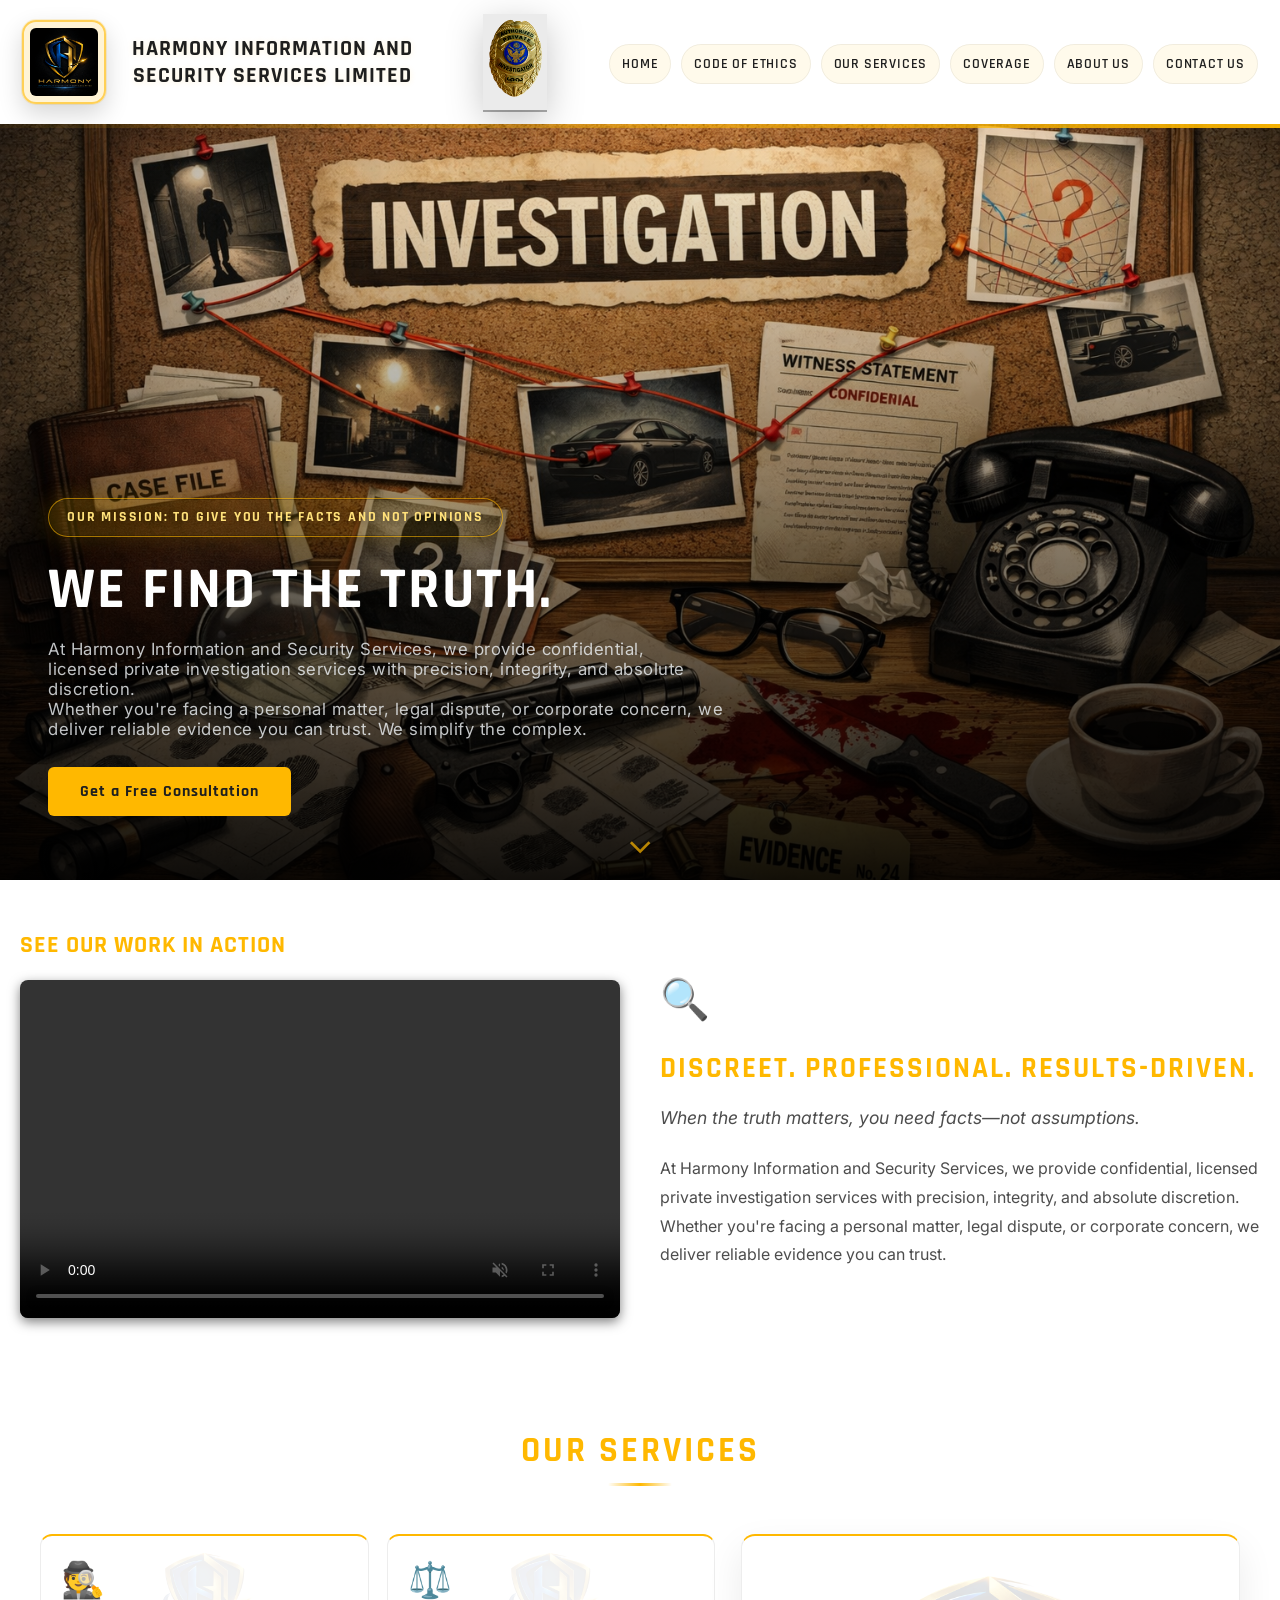
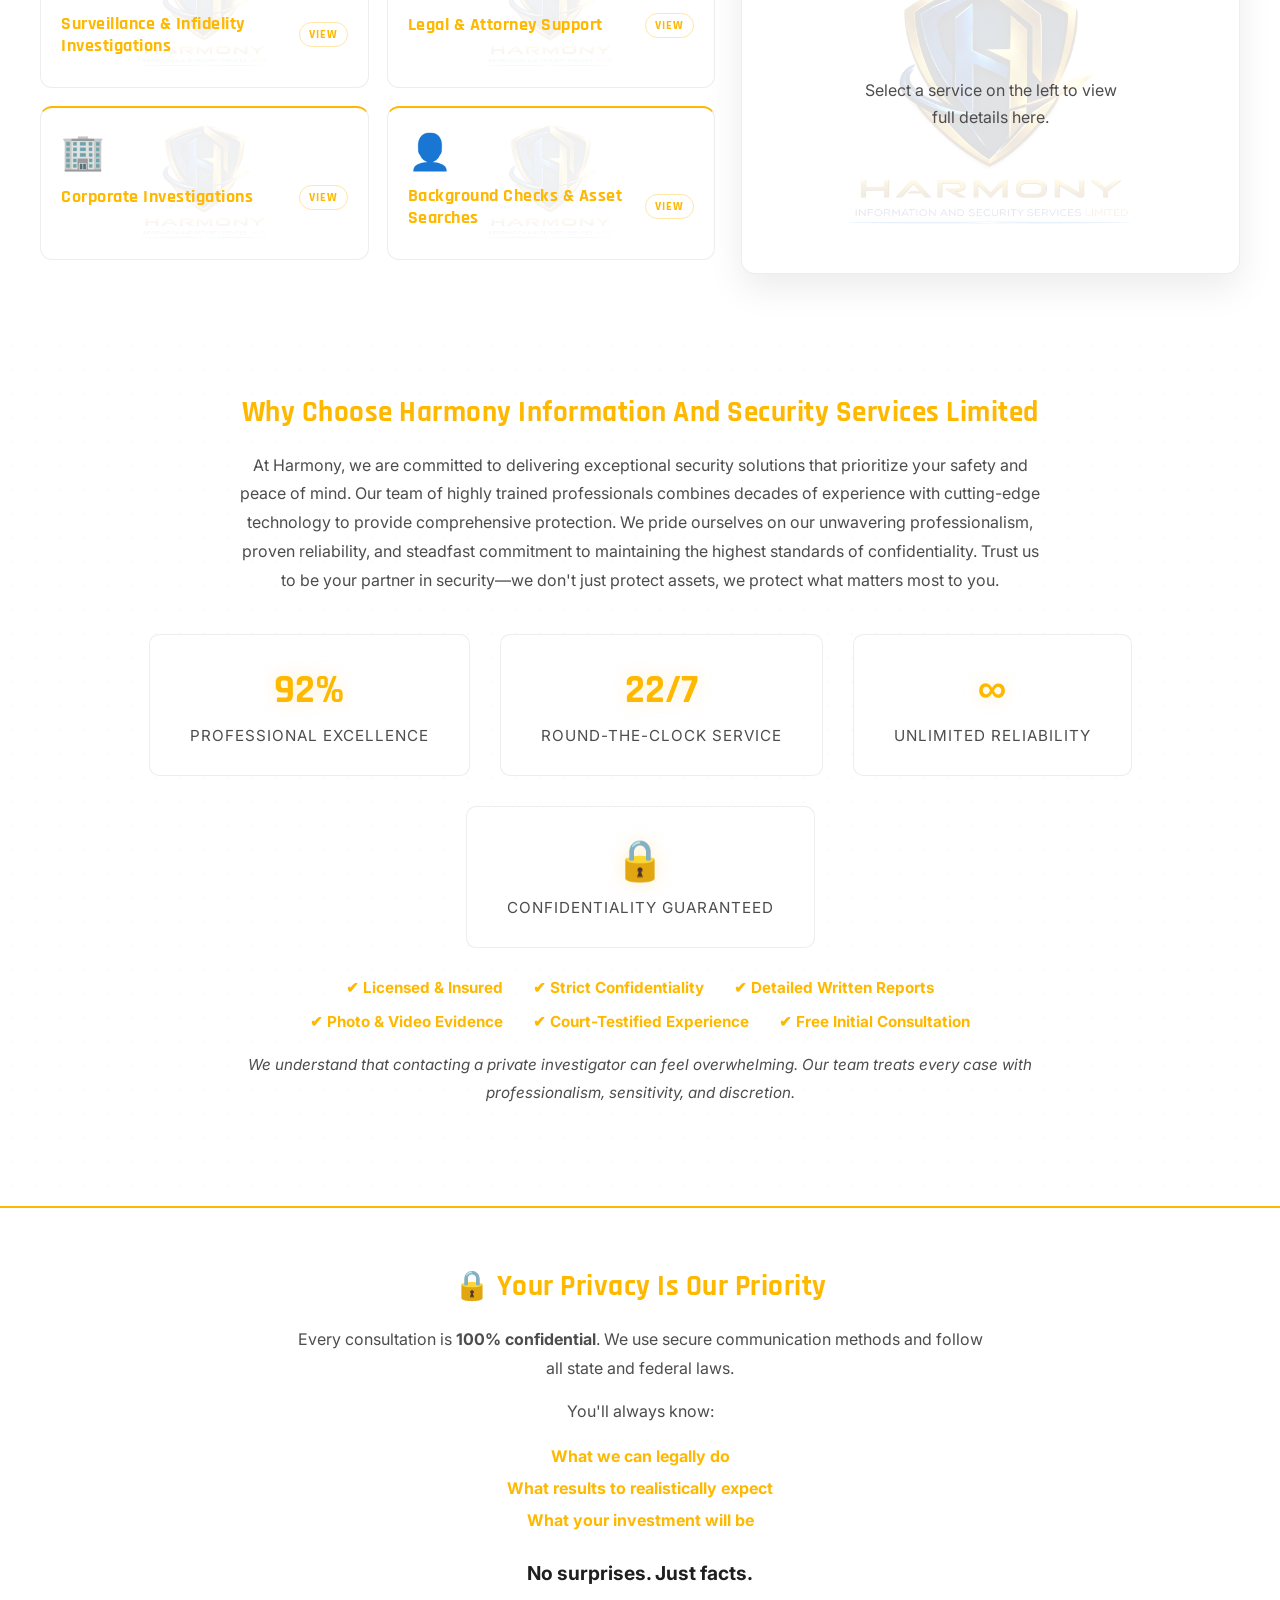
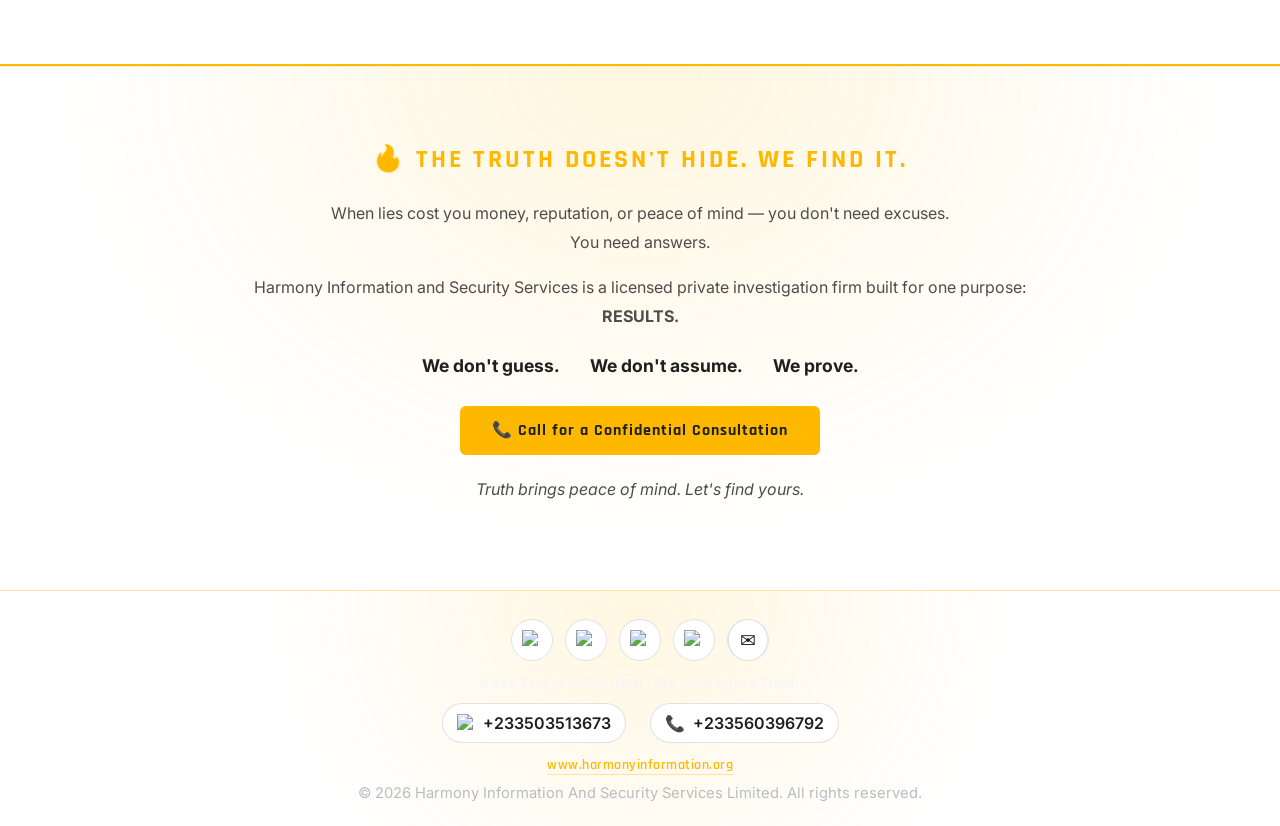
==== index.html @ 471a000d "Rename homepage to lowercase index.html for GitHub Pages" ====
<!DOCTYPE html>
<html lang="en">
<head>
    <meta charset="UTF-8">
    <meta name="viewport" content="width=device-width, initial-scale=1.0">
    <title>Harmony Information And Security Services Limited</title>
    <link rel="canonical" href="https://www.harmonyinformation.org">
    <link rel="stylesheet" href="style.css">
</head>
<body>
    <header>
        <nav>
            <div class="logo">
                <img src="images/HARMONY LOGO 1.png" alt="Harmony Logo"> <!-- Placeholder logo -->
            </div>
            <div class="brand-heading">
                <h1>Harmony Information And Security Services Limited</h1>
                <img src="images/security.png" alt="Security badge" class="nav-security-image">
            </div>
            <button class="nav-toggle" type="button" aria-label="Toggle navigation" aria-expanded="false">
                <span></span>
                <span></span>
                <span></span>
            </button>
            <ul class="nav-links">
                <li><a href="#home">Home</a></li>
                <li><a href="Code Of Ethics.html">Code of Ethics</a></li>
                <li><a href="Our Services.html">Our Services</a></li>
                <li><a href="Coverage.html">Coverage</a></li>
                <li><a href="About Us.html">About Us</a></li>
                <li><a href="Contact Us.html">Contact Us</a></li>
            </ul>
        </nav>
    </header>

    <section id="home" class="slider">
        <div class="slider-container">
            <div class="slide active">
                <img src="images/13.png" alt="Security Guards">
            </div>
            <div class="slide">
                <img src="images/15.jpg" alt="CCTV Monitoring">
            </div>
            <div class="slide">
                <img src="images/16.jpg" alt="Access Control">
            </div>
            <div class="slide">
                <img src="images/17.jpg" alt="Corporate Security">
            </div>
            <div class="slide">
                <img src="images/14.png" alt="Information Security">
            </div>
        </div>

        <!-- Hero overlay with typewriter text -->
        <div class="slider-overlay">
            <div class="slider-overlay-inner">
                <span class="slider-badge">OUR MISSION: TO GIVE YOU THE FACTS AND NOT OPINIONS</span>
                <h2 class="slider-headline"><span id="typewriter-text"></span></h2>
                <p class="slider-sub">At Harmony Information and Security Services, we provide confidential,<br>licensed private investigation services with precision, integrity, and absolute discretion.<br>Whether you're facing a personal matter, legal dispute, or corporate concern, we deliver reliable evidence you can trust. We simplify the complex.</p>
                <a href="Contact Us.html" class="btn-primary">Get a Free Consultation</a>
            </div>
        </div>
        <div class="scroll-indicator" aria-hidden="true">&#8964;</div>
    </section>

    <!-- Video + Hero Tagline Section -->
    <section class="video-hero-section" data-reveal>
        <div class="video-column">
            <h2>See Our Work in Action</h2>
            <video width="100%" height="auto" controls autoplay muted loop>
                <source src="images/v1.mp4" type="video/mp4">
                Your browser does not support the video tag.
            </video>
        </div>

        <div class="hero-column">
            <p class="hero-icon">&#128269;</p>
            <h2>Discreet. Professional. Results-Driven.</h2>
            <p class="hero-sub">When the truth matters, you need facts—not assumptions.</p>
            <p>At Harmony Information and Security Services, we provide confidential, licensed private investigation services with precision, integrity, and absolute discretion.<br>Whether you're facing a personal matter, legal dispute, or corporate concern, we deliver reliable evidence you can trust.</p>
        </div>
    </section>

    <!-- Our Services -->
    <section id="services" class="services-section">
        <h2 class="section-title" data-reveal>Our Services</h2>
        <div class="services-grid services-home-shell" data-reveal>

            <div class="services-home-list" id="home-services-list" data-reveal-stagger>

            <div class="service-card">
                <div class="service-icon">&#128373;&#65039;</div>
                <h3>Surveillance &amp; Infidelity Investigations</h3>
                <ul>
                    <li>Spousal/partner infidelity investigations</li>
                    <li>Cohabitation investigations</li>
                    <li>Activity checks</li>
                    <li>GPS monitoring (where legally permitted)</li>
                </ul>
                <p class="service-note">We gather clear, documented evidence while maintaining complete confidentiality.</p>
            </div>

            <div class="service-card">
                <div class="service-icon">&#9878;&#65039;</div>
                <h3>Legal &amp; Attorney Support</h3>
                <ul>
                    <li>Witness location &amp; interviews</li>
                    <li>Background investigations</li>
                    <li>Asset searches</li>
                    <li>Process serving</li>
                    <li>Litigation support</li>
                </ul>
                <p class="service-note">We work closely with attorneys to build fact-based, court-ready cases.</p>
            </div>

            <div class="service-card">
                <div class="service-icon">&#127970;</div>
                <h3>Corporate Investigations</h3>
                <ul>
                    <li>Employee misconduct</li>
                    <li>Fraud investigations</li>
                    <li>Due diligence</li>
                    <li>Internal theft investigations</li>
                </ul>
                <p class="service-note">Protect your company's reputation and bottom line with professional investigative services.</p>
            </div>

            <div class="service-card">
                <div class="service-icon">&#128100;</div>
                <h3>Background Checks &amp; Asset Searches</h3>
                <ul>
                    <li>Criminal &amp; civil record searches</li>
                    <li>Financial &amp; asset investigations</li>
                    <li>Pre-employment screening</li>
                    <li>Tenant screening</li>
                </ul>
                <p class="service-note">Know who you're dealing with before making important decisions.</p>
            </div>

            </div>

            <aside class="service-detail-panel home-service-detail-panel is-empty" id="home-service-detail-panel" aria-live="polite">
                <p class="detail-placeholder" id="home-detail-placeholder">Select a service on the left to view full details here.</p>
                <div class="detail-content" id="home-detail-content" hidden>
                    <div class="detail-header">
                        <div class="detail-symbol" data-home-detail-symbol></div>
                        <h3 data-home-detail-title></h3>
                    </div>
                    <ul data-home-detail-list></ul>
                    <p class="service-note" data-home-detail-note></p>
                </div>
            </aside>

        </div>
    </section>

    <!-- Why Choose Us -->
    <section class="why-choose" data-reveal>
        <h2>Why Choose Harmony Information And Security Services Limited</h2>
        <p>At Harmony, we are committed to delivering exceptional security solutions that prioritize your safety and peace of mind. Our team of highly trained professionals combines decades of experience with cutting-edge technology to provide comprehensive protection. We pride ourselves on our unwavering professionalism, proven reliability, and steadfast commitment to maintaining the highest standards of confidentiality. Trust us to be your partner in security—we don't just protect assets, we protect what matters most to you.</p>
        <div class="why-stats">
            <div class="stat">
                <span class="stat-value">100%</span>
                <span class="stat-label">Professional Excellence</span>
            </div>
            <div class="stat">
                <span class="stat-value">24/7</span>
                <span class="stat-label">Round-the-Clock Service</span>
            </div>
            <div class="stat">
                <span class="stat-value">&#8734;</span>
                <span class="stat-label">Unlimited Reliability</span>
            </div>
            <div class="stat">
                <span class="stat-value">&#128274;</span>
                <span class="stat-label">Confidentiality Guaranteed</span>
            </div>
        </div>
        <div class="why-checklist">
            <span>&#10004; Licensed &amp; Insured</span>
            <span>&#10004; Strict Confidentiality</span>
            <span>&#10004; Detailed Written Reports</span>
            <span>&#10004; Photo &amp; Video Evidence</span>
            <span>&#10004; Court-Testified Experience</span>
            <span>&#10004; Free Initial Consultation</span>
        </div>
        <p class="why-footer-note">We understand that contacting a private investigator can feel overwhelming. Our team treats every case with professionalism, sensitivity, and discretion.</p>
    </section>

    <!-- Privacy Priority -->
    <section class="privacy-section" data-reveal>
        <div class="privacy-inner">
            <h2>&#128274; Your Privacy Is Our Priority</h2>
            <p>Every consultation is <strong>100% confidential</strong>. We use secure communication methods and follow all state and federal laws.</p>
            <p>You'll always know:</p>
            <ul>
                <li>What we can legally do</li>
                <li>What results to realistically expect</li>
                <li>What your investment will be</li>
            </ul>
            <p class="privacy-tagline">No surprises. Just facts.</p>
        </div>
    </section>

    <!-- CTA Banner -->
    <section class="cta-banner" data-reveal>
        <div class="cta-inner">
            <p class="cta-fire">&#128293; THE TRUTH DOESN&#39;T HIDE. WE FIND IT.</p>
            <p>When lies cost you money, reputation, or peace of mind — you don't need excuses.<br>You need answers.</p>
            <p>Harmony Information and Security Services is a licensed private investigation firm built for one purpose: <strong>RESULTS.</strong></p>
            <div class="cta-trio">
                <span>We don't guess.</span>
                <span>We don't assume.</span>
                <span>We prove.</span>
            </div>
            <div class="cta-actions">
                <a href="tel:+233503513673" class="btn-primary" aria-label="Call +233503513673 for a confidential consultation">&#128222; Call for a Confidential Consultation</a>
            </div>
            <p class="cta-close"><em>Truth brings peace of mind. Let's find yours.</em></p>
        </div>
    </section>

    <footer>
        <div class="social-links">
            <a href="https://www.facebook.com/share/1E8XuDxcKh/" target="_blank" rel="noopener"><img src="https://upload.wikimedia.org/wikipedia/commons/5/51/Facebook_f_logo_%282019%29.svg" alt="Facebook" width="30" height="30"></a>
            <a href="https://www.linkedin.com/posts/harmony-information-and-security-services-limited_industry-memberships-affiliations-harmony-activity-7428755916801470464-Nk1C?utm_source=share&utm_medium=member_android&rcm=ACoAABg-PRwBx63Y_8lua_3uepsxpECLTQ2clM8" target="_blank" rel="noopener"><img src="https://upload.wikimedia.org/wikipedia/commons/8/81/LinkedIn_icon.svg" alt="LinkedIn" width="30" height="30"></a>
            <a href="https://wa.me/233503513673" target="_blank" rel="noopener"><img src="https://upload.wikimedia.org/wikipedia/commons/6/6b/WhatsApp.svg" alt="WhatsApp" width="30" height="30"></a>
            <a href="https://www.instagram.com/harmonyinformationgh?igsh=MWx6NjViZG5hcHhhOA==" target="_blank" rel="noopener"><img src="https://upload.wikimedia.org/wikipedia/commons/a/a5/Instagram_icon.png" alt="Instagram" width="30" height="30"></a>
            <a href="mailto:info@harmonysecurity.com" class="footer-email-link" aria-label="Email Harmony">
                <span class="footer-email-icon" aria-hidden="true">&#9993;</span>
            </a>
        </div>
        <p class="footer-consult-note">Call for a Confidential Consultation:</p>
        <div class="footer-contacts">
            <a href="tel:+233503513673" class="footer-contact-link" aria-label="Call +233503513673 for a confidential consultation">
                <img src="https://upload.wikimedia.org/wikipedia/commons/6/6b/WhatsApp.svg" alt="WhatsApp" width="18" height="18">
                <span>+233503513673</span>
            </a>
            <a href="tel:+233560396792" class="footer-contact-link" aria-label="Call +233560396792 for a confidential consultation">
                <span class="footer-phone-icon" aria-hidden="true">&#128222;</span>
                <span>+233560396792</span>
            </a>
        </div>
        <p class="footer-domain"><a href="https://www.harmonyinformation.org" target="_blank" rel="noopener">www.harmonyinformation.org</a></p>
        <p>&copy; 2026 Harmony Information And Security Services Limited. All rights reserved.</p>
    </footer>

    <script src="script.js"></script>
</body>
</html>
---- style.css ----
/* Google Fonts */
@import url('https://fonts.googleapis.com/css2?family=Rajdhani:wght@400;600;700&family=Inter:wght@400;500;600&display=swap');

/* Reset */
* {
    margin: 0;
    padding: 0;
    box-sizing: border-box;
}

/* Smooth scrolling */
html {
    scroll-behavior: smooth;
}

/* Custom Scrollbar */
::-webkit-scrollbar {
    width: 6px;
}
::-webkit-scrollbar-track {
    background: #f4f4f4;
}
::-webkit-scrollbar-thumb {
    background: #FFB800;
    border-radius: 3px;
}
::-webkit-scrollbar-thumb:hover {
    background: rgba(255, 184, 0, 0.9);
}

body {
    font-family: 'Inter', Arial, sans-serif;
    color: #1F1F1F;
    background-color: #FFFFFF;
    overflow-x: hidden;
}

img,
video {
    max-width: 100%;
    height: auto;
}

:root {
    --site-accent: #FFB800;
    --site-text: #1F1F1F;
    --site-muted: #4d4d4d;
    --site-border: #e6e6e6;
}

/* Global heading font */
h1, h2, h3, h4, h5, h6 {
    font-family: 'Rajdhani', Arial, sans-serif;
    letter-spacing: 0.5px;
}

header {
    background-color: #FFFFFF;
    color: var(--site-text);
    padding: 14px 22px;
    position: sticky;
    top: 0;
    z-index: 100;
    transition: background-color 0.3s ease, backdrop-filter 0.3s ease, box-shadow 0.3s ease;
}

/* Glassmorphism nav on scroll */
header.scrolled {
    background-color: rgba(255, 255, 255, 0.96);
    -webkit-backdrop-filter: blur(14px);
    backdrop-filter: blur(14px);
    box-shadow: 0 2px 24px rgba(0, 0, 0, 0.08), 0 1px 0 rgba(255, 184, 0, 0.15);
}

nav {
    display: flex;
    align-items: center;
    justify-content: space-between;
    gap: 14px;
    background-color: #FFFFFF;
}

.logo {
    display: flex;
    align-items: center;
}

.logo img {
    width: 84px;
    height: 84px;
    border-radius: 14px;
    border: 2px solid rgba(255, 184, 0, 0.6);
    background-color: rgba(255, 184, 0, 0.16);
    padding: 6px;
    box-shadow: 0 10px 24px rgba(0, 0, 0, 0.16), 0 0 0 1px rgba(255, 184, 0, 0.16);
}

.brand-heading {
    display: flex;
    align-items: center;
    gap: 10px;
    flex: 1;
    min-width: 0;
}

nav h1 {
    flex: 1;
    text-align: center;
    font-size: clamp(1rem, 1.75vw, 1.35rem);
    color: var(--site-text);
    margin: 0;
    text-transform: uppercase;
    letter-spacing: 1px;
    text-shadow: 0 1px 6px rgba(255, 184, 0, 0.14);
}

.nav-security-image {
    width: 160px;
    height: 96px;
    border-radius: 14px;
    border: none;
    background-color: transparent;
    padding: 0;
    object-fit: contain;
    box-shadow: none;
    filter: contrast(1.3) saturate(1.2) brightness(0.92)
            drop-shadow(0 2px 0 rgba(0, 0, 0, 0.32))
            drop-shadow(0 10px 18px rgba(0, 0, 0, 0.22));
}

.nav-toggle {
    display: none;
    width: 48px;
    height: 48px;
    border: 1px solid var(--site-accent);
    border-radius: 10px;
    background-color: transparent;
    cursor: pointer;
    padding: 10px;
}

.nav-toggle span {
    display: block;
    width: 100%;
    height: 3px;
    border-radius: 999px;
    background-color: var(--site-accent);
}

.nav-toggle span + span {
    margin-top: 6px;
}

.nav-links {
    list-style: none;
    display: flex;
    align-items: center;
    gap: 10px;
}

.nav-links li {
    margin-left: 0;
}

.nav-links a {
    color: var(--site-text);
    text-decoration: none;
    font-family: 'Rajdhani', Arial, sans-serif;
    font-weight: 600;
    letter-spacing: 0.8px;
    text-transform: uppercase;
    font-size: 0.86rem;
    padding: 10px 12px;
    border-radius: 999px;
    border: 1px solid rgba(31, 31, 31, 0.06);
    background: rgba(255, 184, 0, 0.08);
    transition: color 0.24s ease, border-color 0.24s ease, transform 0.24s ease, box-shadow 0.24s ease;
}

.nav-links a:hover {
    color: var(--site-accent);
    border-color: rgba(255, 184, 0, 0.55);
    box-shadow: 0 12px 24px rgba(255, 184, 0, 0.12);
    transform: translateY(-1px);
}

/* Slider */
.slider {
    position: relative;
    width: 100%;
    height: 84vh;
    min-height: 520px;
    overflow: hidden;
    z-index: 1;
}

.slider-container {
    position: relative;
    height: 100%;
}

.slider-container::after {
    content: '';
    position: absolute;
    top: 0;
    left: 0;
    width: 100%;
    height: 4px;
    background: linear-gradient(90deg, rgba(255, 184, 0, 0.05), rgba(255, 184, 0, 0.95));
    transform-origin: left center;
    animation: slide-loading 5s linear infinite;
    z-index: 4;
}

.slide {
    position: absolute;
    top: 0;
    left: 0;
    width: 100%;
    height: 100%;
    opacity: 0;
    transform: scale(1.06);
    filter: blur(10px);
    transition: opacity 0.9s ease, transform 1.2s ease, filter 1.2s ease;
}

.slide.active {
    opacity: 1;
    transform: scale(1);
    filter: blur(0);
}

@keyframes slide-loading {
    0% {
        transform: scaleX(0);
        opacity: 0.35;
    }
    12% {
        opacity: 1;
    }
    100% {
        transform: scaleX(1);
        opacity: 1;
    }
}

.slide img {
    width: 100%;
    height: 100%;
    object-fit: cover;
    background-color: #F7E7CE;
}

/* Activities */
.activities {
    padding: 50px 20px;
    background-color: #FFFFFF;
    color: var(--site-text);
    position: relative;
    z-index: 1;
}

.activities .solution {
    margin-bottom: 24px;
}

.activities .solution h3 {
    color: var(--site-text);
}

.container {
    display: flex;
    max-width: 1200px;
    margin: 0 auto;
}

.left, .right {
    flex: 1;
    padding: 20px;
}

.left h2 {
    margin-bottom: 20px;
}

.left ul {
    list-style: disc;
    padding-left: 20px;
}

.right video {
    width: 100%;
    height: auto;
}

/* Why Choose */
.why-choose {
    padding: 60px 20px;
    text-align: center;
    background-color: #FFFFFF;
    background-image: radial-gradient(rgba(255, 184, 0, 0.08) 1px, transparent 1px);
    background-size: 24px 24px;
    color: var(--site-text);
    position: relative;
    z-index: 1;
}

.why-choose h2 {
    margin-bottom: 20px;
    color: var(--site-text);
    font-size: 1.8em;
}

.why-choose p {
    max-width: 800px;
    margin: 0 auto 40px;
    line-height: 1.8;
    color: var(--site-muted);
}

.why-stats {
    display: flex;
    justify-content: center;
    flex-wrap: wrap;
    gap: 30px;
    margin-top: 20px;
}

.stat {
    display: flex;
    flex-direction: column;
    align-items: center;
    background-color: #FFFFFF;
    border: 1px solid rgba(31, 31, 31, 0.08);
    border-radius: 10px;
    padding: 30px 40px;
    min-width: 180px;
}

.stat-value {
    font-size: 2.5em;
    font-weight: bold;
    font-family: 'Rajdhani', Arial, sans-serif;
    color: var(--site-accent);
    margin-bottom: 10px;
    text-shadow: 0 0 18px rgba(255, 184, 0, 0.22);
}

.stat-label {
    font-size: 0.95em;
    color: var(--site-muted);
    text-transform: uppercase;
    letter-spacing: 1px;
}

/* Video + Hero Section */
.video-hero-section {
    display: flex;
    background-color: #FFFFFF;
    color: var(--site-text);
    padding: 50px 20px;
    gap: 40px;
    align-items: stretch;
    position: relative;
    z-index: 1;
}

.video-column {
    flex: 1;
    display: flex;
    flex-direction: column;
    justify-content: flex-start;
    min-width: 0;
}

.video-column h2 {
    font-size: 1.5em;
    color: var(--site-accent);
    margin-bottom: 20px;
    text-transform: uppercase;
    letter-spacing: 1px;
}

.video-column video {
    width: 100%;
    height: auto;
    aspect-ratio: 16 / 9;
    min-height: 0;
    object-fit: cover;
    border-radius: 8px;
    box-shadow: 0 4px 12px rgba(0, 0, 0, 0.5);
}

.hero-column {
    flex: 1;
    display: flex;
    flex-direction: column;
    justify-content: center;
    text-align: left;
}

.hero-column .hero-icon {
    font-size: 2.5em;
    margin-bottom: 15px;
}

.hero-column h2 {
    font-size: 1.8em;
    color: #FFB800;
    margin-bottom: 15px;
    text-transform: uppercase;
    letter-spacing: 2px;
}

.hero-column .hero-sub {
    font-size: 1.1em;
    font-style: italic;
    color: var(--site-muted);
    margin-bottom: 20px;
}

.hero-column p {
    line-height: 1.8;
    color: var(--site-muted);
    margin-bottom: 15px;
}

.hero-column .hero-cta {
    margin-top: 25px;
}

/* Hero Tagline */
.hero-tagline {
    background-color: #FFFFFF;
    color: var(--site-text);
    text-align: center;
    padding: 60px 20px;
    border-bottom: 2px solid var(--site-accent);
    position: relative;
    z-index: 1;
}

.hero-tagline-inner {
    max-width: 800px;
    margin: 0 auto;
}

.hero-icon {
    font-size: 3em;
    margin-bottom: 10px;
}

.hero-tagline h2 {
    font-size: 2em;
    color: var(--site-accent);
    margin-bottom: 15px;
    text-transform: uppercase;
    letter-spacing: 2px;
}

.hero-sub {
    font-size: 1.15em;
    font-style: italic;
    color: var(--site-muted);
    margin-bottom: 20px;
}

.hero-tagline p {
    line-height: 1.8;
    color: var(--site-muted);
    margin-bottom: 15px;
}

.hero-cta {
    margin-top: 25px;
}

.btn-primary {
    display: inline-block;
    background: linear-gradient(135deg, #FFB800 0%, #FFB800 100%);
    color: #1F1F1F;
    font-weight: bold;
    font-family: 'Rajdhani', Arial, sans-serif;
    font-size: 1em;
    letter-spacing: 1px;
    padding: 14px 32px;
    border-radius: 6px;
    text-decoration: none;
    position: relative;
    overflow: hidden;
    transition: transform 0.2s ease, box-shadow 0.3s ease;
    animation: pulse-glow 2.5s ease-in-out infinite;
}

.btn-primary::after {
    content: '';
    position: absolute;
    top: -50%;
    left: -75%;
    width: 50%;
    height: 200%;
    background: rgba(255, 255, 255, 0.22);
    transform: skewX(-20deg);
    animation: shimmer 3s ease infinite;
}

@keyframes shimmer {
    0% { left: -75%; }
    60%, 100% { left: 135%; }
}

@keyframes pulse-glow {
    0%, 100% { box-shadow: 0 0 0 0 rgba(255, 184, 0, 0.45); }
    50% { box-shadow: 0 0 0 12px rgba(255, 184, 0, 0); }
}

.btn-primary:hover {
    background: linear-gradient(135deg, #FFB800 0%, #FFB800 100%);
    transform: translateY(-2px);
    box-shadow: 0 8px 24px rgba(255, 184, 0, 0.35);
}

.btn-secondary {
    display: inline-block;
    background-color: transparent;
    color: var(--site-accent);
    font-weight: bold;
    font-family: 'Rajdhani', Arial, sans-serif;
    padding: 14px 32px;
    border-radius: 6px;
    border: 2px solid var(--site-accent);
    text-decoration: none;
    font-size: 1em;
    letter-spacing: 1px;
    transition: all 0.3s ease;
}

.btn-secondary:hover {
    background-color: var(--site-accent);
    color: #1F1F1F;
    box-shadow: 0 8px 24px rgba(255, 184, 0, 0.35);
}

/* Services Section */
.services-section {
    padding: 60px 20px;
    background-color: #FFFFFF;
    color: var(--site-text);
    position: relative;
    z-index: 1;
}

.section-title {
    text-align: center;
    font-size: 2.2em;
    font-family: 'Rajdhani', Arial, sans-serif;
    color: var(--site-accent);
    margin-bottom: 48px;
    text-transform: uppercase;
    letter-spacing: 3px;
    position: relative;
    display: block;
}

.section-title::after {
    content: '';
    display: block;
    width: 64px;
    height: 3px;
    background: linear-gradient(90deg, transparent, #FFB800, transparent);
    border-radius: 999px;
    margin: 10px auto 0;
}

.services-grid {
    display: block;
    max-width: 1200px;
    margin: 0 auto;
}

.services-home-shell {
    display: grid;
    grid-template-columns: minmax(0, 1.15fr) minmax(300px, 0.85fr);
    gap: 26px;
    align-items: start;
}

.services-home-list {
    display: grid;
    grid-template-columns: repeat(auto-fit, minmax(240px, 1fr));
    gap: 18px;
}

.service-card {
    background-color: #FFFFFF;
    border: 1px solid rgba(31, 31, 31, 0.08);
    border-top: 2px solid var(--site-accent);
    border-radius: 12px;
    padding: 22px 20px;
    transition: transform 0.3s ease, box-shadow 0.3s ease;
    position: relative;
    overflow: hidden;
    cursor: pointer;
}

.service-card::before {
    content: '';
    position: absolute;
    top: 0;
    left: 0;
    width: 100%;
    height: 100%;
    background-image: url('images/HARMONY LOGO 2.png');
    background-size: contain;
    background-repeat: no-repeat;
    background-position: center;
    opacity: 0.06;
    transition: opacity 0.3s ease;
    pointer-events: none;
    z-index: 0;
}

.service-card:hover {
    transform: translateY(-6px);
    box-shadow: 0 12px 32px rgba(255, 184, 0, 0.15), 0 4px 16px rgba(0,0,0,0.12);
}

.service-card.is-active {
    border-color: #8f7825;
    box-shadow: 0 12px 32px rgba(255, 184, 0, 0.18), 0 4px 16px rgba(0,0,0,0.55);
}

.service-card:hover::before {
    opacity: 0.2;
}

.service-icon,
.service-card h3,
.service-card ul,
.service-note {
    position: relative;
    z-index: 1;
}

.service-icon {
    font-size: 2.2em;
    margin-bottom: 12px;
}

.service-card h3 {
    color: var(--site-accent);
    margin-bottom: 8px;
    font-size: 1.1em;
    cursor: pointer;
    display: flex;
    align-items: center;
    justify-content: space-between;
}

.service-card h3::after {
    content: 'View';
    color: var(--site-accent);
    font-size: 0.75rem;
    letter-spacing: 1px;
    text-transform: uppercase;
    border: 1px solid rgba(255, 184, 0, 0.35);
    border-radius: 999px;
    padding: 4px 9px;
}

.service-card h3:focus-visible {
    outline: 2px solid var(--site-accent);
    outline-offset: 3px;
}

.service-card ul {
    list-style: disc;
    padding-left: 20px;
    margin-bottom: 8px;
    color: var(--site-text);
    line-height: 1.8;
}

.service-note {
    font-size: 0.9em;
    font-style: italic;
    color: var(--site-muted);
    margin-top: 8px;
}

.services-home-list .service-card ul,
.services-home-list .service-card .service-note {
    display: none;
}

.home-service-detail-panel {
    position: sticky;
    top: 92px;
    min-height: 340px;
    background: #FFFFFF;
    border: 1px solid rgba(31, 31, 31, 0.08);
    border-top: 2px solid var(--site-accent);
    border-radius: 14px;
    padding: 24px;
    box-shadow: 0 14px 36px rgba(0, 0, 0, 0.08);
    overflow: hidden;
}

.home-service-detail-panel::before {
    content: '';
    position: absolute;
    inset: 0;
    background-image: url('images/HARMONY LOGO 2.png');
    background-repeat: no-repeat;
    background-position: center;
    background-size: contain;
    opacity: 0.12;
    pointer-events: none;
    z-index: 0;
}

.home-service-detail-panel > * {
    position: relative;
    z-index: 1;
}

.home-service-detail-panel.is-empty {
    display: grid;
    place-items: center;
}

.detail-placeholder {
    color: var(--site-muted);
    text-align: center;
    line-height: 1.7;
    max-width: 260px;
}

.detail-content {
    animation: detail-fade-in 0.26s ease;
}

@keyframes detail-fade-in {
    from {
        opacity: 0;
        transform: translateY(6px);
    }
    to {
        opacity: 1;
        transform: none;
    }
}

.detail-header {
    display: flex;
    align-items: center;
    gap: 12px;
    margin-bottom: 12px;
}

.detail-symbol {
    width: 50px;
    height: 50px;
    border-radius: 50%;
    display: flex;
    align-items: center;
    justify-content: center;
    background-color: #FFB800;
    border: 1px solid rgba(31, 31, 31, 0.12);
    color: #1F1F1F;
    font-size: 1.4rem;
}

.home-service-detail-panel h3 {
    color: #FFB800;
    font-size: 1.3rem;
    line-height: 1.3;
}

.home-service-detail-panel ul {
    color: var(--site-text);
    list-style: disc;
    padding-left: 20px;
    line-height: 1.8;
    margin-bottom: 12px;
}

/* Why Choose Checklist */
.why-checklist {
    display: flex;
    flex-wrap: wrap;
    justify-content: center;
    gap: 15px 30px;
    margin: 30px auto 20px;
    max-width: 700px;
}

.why-checklist span {
    color: #FFB800;
    font-weight: bold;
    font-size: 0.95em;
}

.why-footer-note {
    max-width: 700px;
    margin: 20px auto 0;
    font-style: italic;
    color: #666666;
    font-size: 0.95em;
}

/* Privacy Section */
.privacy-section {
    background-color: #FFFFFF;
    color: var(--site-text);
    padding: 60px 20px;
    border-top: 2px solid var(--site-accent);
    border-bottom: 2px solid var(--site-accent);
    position: relative;
    z-index: 1;
}

.privacy-inner {
    max-width: 700px;
    margin: 0 auto;
    text-align: center;
}

.privacy-inner h2 {
    font-size: 1.8em;
    color: var(--site-accent);
    margin-bottom: 20px;
}

.privacy-inner p {
    line-height: 1.8;
    color: var(--site-muted);
    margin-bottom: 14px;
}

.privacy-inner ul {
    list-style: none;
    padding: 0;
    margin: 10px 0 20px;
    color: var(--site-accent);
    font-weight: bold;
    line-height: 2;
}

.privacy-tagline {
    font-size: 1.2em;
    color: var(--site-text) !important;
    font-weight: bold;
}

/* CTA Banner */
.cta-banner {
    background:
        radial-gradient(ellipse at 50% 0%, rgba(255, 184, 0, 0.13), transparent 65%),
        #FFFFFF;
    color: var(--site-text);
    padding: 70px 20px;
    text-align: center;
    position: relative;
    z-index: 1;
    border-top: 1px solid rgba(255, 184, 0, 0.2);
}

.cta-inner {
    max-width: 800px;
    margin: 0 auto;
}

.cta-fire {
    font-size: 1.6em;
    font-weight: bold;
    font-family: 'Rajdhani', Arial, sans-serif;
    background: linear-gradient(135deg, #FFB800 0%, #FFB800 50%, #FFB800 100%);
    -webkit-background-clip: text;
    -webkit-text-fill-color: transparent;
    background-clip: text;
    text-transform: uppercase;
    letter-spacing: 3px;
    margin-bottom: 20px;
}

.cta-banner p {
    line-height: 1.8;
    color: var(--site-muted);
    margin-bottom: 16px;
}

.cta-trio {
    display: flex;
    justify-content: center;
    gap: 30px;
    flex-wrap: wrap;
    margin: 25px 0;
    font-weight: bold;
    font-size: 1.1em;
    color: var(--site-text);
}

.cta-actions {
    display: flex;
    justify-content: center;
    gap: 20px;
    flex-wrap: wrap;
    margin: 30px 0 20px;
}

.cta-close {
    color: var(--site-muted) !important;
    font-size: 1em;
}

/* Footer */
footer {
    background:
        radial-gradient(circle at top center, rgba(255, 184, 0, 0.12), transparent 55%),
        #FFFFFF;
    border-top: 1px solid rgba(255, 184, 0, 0.35);
    color: var(--site-text);
    text-align: center;
    padding: 28px 20px 24px;
    position: relative;
    z-index: 1;
    overflow: hidden;
}

.social-links {
    display: flex;
    justify-content: center;
    align-items: center;
    gap: 12px;
    flex-wrap: wrap;
    margin-bottom: 14px;
}

.social-links a {
    display: inline-flex;
    align-items: center;
    justify-content: center;
    width: 42px;
    height: 42px;
    border-radius: 50%;
    border: 1px solid rgba(31, 31, 31, 0.12);
    background-color: #FFFFFF;
    transition: transform 0.2s ease, border-color 0.2s ease, box-shadow 0.2s ease;
}

.footer-email-link {
    display: inline-flex;
    align-items: center;
    justify-content: center;
    text-decoration: none;
}

.social-links a:hover,
.footer-email-link:hover {
    transform: translateY(-2px);
    border-color: #FFB800;
    box-shadow: 0 8px 18px rgba(0, 0, 0, 0.35), 0 0 14px rgba(255, 184, 0, 0.2);
}

.footer-email-icon {
    display: inline-flex;
    align-items: center;
    justify-content: center;
    width: 42px;
    height: 42px;
    font-size: 1.2rem;
    line-height: 1;
    color: var(--site-text);
    border-radius: 50%;
    border: 1px solid rgba(31, 31, 31, 0.12);
    background-color: #FFFFFF;
    transition: transform 0.2s ease, border-color 0.2s ease, box-shadow 0.2s ease;
}

.social-links img {
    width: 20px;
    height: 20px;
}

.footer-domain {
    margin: 10px 0 6px;
    font-size: 0.9rem;
}

.footer-domain a {
    color: #FFB800;
    text-decoration: none;
    font-weight: 600;
    font-family: 'Rajdhani', Arial, sans-serif;
    letter-spacing: 0.5px;
    border-bottom: 1px solid rgba(255, 184, 0, 0.35);
    transition: color 0.2s ease, border-color 0.2s ease;
}

.footer-domain a:hover {
    color: var(--site-accent);
    border-color: rgba(255, 184, 0, 0.6);
}

.footer-consult-note {
    margin: 10px 0 12px;
    color: #F6F6F6;
    font-weight: 600;
    letter-spacing: 0.06em;
    text-transform: uppercase;
    font-size: 0.82rem;
}

.footer-contacts {
    display: flex;
    justify-content: center;
    align-items: center;
    flex-wrap: wrap;
    gap: 10px 24px;
    margin-bottom: 12px;
}

.footer-contact-link {
    display: inline-flex;
    align-items: center;
    gap: 8px;
    padding: 9px 14px;
    border-radius: 999px;
    border: 1px solid rgba(31, 31, 31, 0.12);
    background-color: #FFFFFF;
    color: var(--site-text);
    text-decoration: none;
    font-weight: 600;
    transition: transform 0.2s ease, border-color 0.2s ease, background-color 0.2s ease;
}

.footer-contact-link:hover {
    color: #1F1F1F;
    transform: translateY(-2px);
    border-color: var(--site-accent);
    background-color: var(--site-accent);
}

.footer-phone-icon {
    font-size: 1rem;
    line-height: 1;
}

footer > p:last-of-type {
    margin-top: 10px;
    color: #b7bdc2;
    font-size: 0.92rem;
}

@media (max-width: 1024px) {
    nav {
        flex-wrap: wrap;
    }

    .brand-heading {
        order: 3;
        flex: 0 0 100%;
        justify-content: space-between;
    }

    nav h1 {
        text-align: left;
        font-size: clamp(0.92rem, 3vw, 1.08rem);
    }

    .logo img,
    .nav-security-image {
        width: 70px;
        height: 70px;
    }

    .nav-security-image {
        width: 130px;
        height: 78px;
    }

    .nav-toggle {
        display: block;
        margin-left: auto;
    }

    .nav-links {
        display: none;
        order: 4;
        width: 100%;
        margin-top: 12px;
        padding: 14px;
        border: 1px solid rgba(31, 31, 31, 0.08);
        border-radius: 14px;
        background-color: #FFFFFF;
        flex-direction: column;
        gap: 10px;
        box-shadow: 0 16px 32px rgba(0, 0, 0, 0.08);
    }

    nav.nav-open .nav-links {
        display: flex;
    }

    .nav-links li {
        margin-left: 0;
    }

    .nav-links a {
        display: block;
        padding: 12px 14px;
        border-radius: 10px;
        border: 1px solid rgba(31, 31, 31, 0.08);
        background: rgba(255, 184, 0, 0.08);
        font-size: 0.92rem;
    }
}

@media (max-width: 600px) {
    .footer-contacts {
        flex-direction: column;
        gap: 10px;
    }

    .footer-contact-link {
        width: min(92vw, 360px);
        justify-content: center;
    }
}

/* Responsive */
@media (max-width: 768px) {
    .container {
        flex-direction: column;
    }
    .slider {
        height: 360px;
        min-height: 360px;
    }
    .video-hero-section {
        flex-direction: column;
        gap: 30px;
    }

    .services-home-shell {
        grid-template-columns: 1fr;
        gap: 18px;
    }

    .services-home-list {
        grid-template-columns: 1fr;
    }

    .home-service-detail-panel {
        position: static;
        top: auto;
    }
}

@media (max-width: 480px) {
    header {
        padding: 8px 10px;
    }

    nav h1 {
        font-size: 0.9rem;
    }

    .logo img,
    .nav-security-image {
        width: 62px;
        height: 62px;
    }

    .nav-security-image {
        width: 112px;
        height: 68px;
    }

    .nav-toggle {
        width: 44px;
        height: 44px;
    }

    .activities, .why-choose {
        padding: 30px 10px;
    }
    .slider {
        height: 280px;
        min-height: 280px;
    }
    .left h2 {
        font-size: 1.5em;
    }
    .why-choose h2 {
        font-size: 1.5em;
    }
    .right video {
        height: 250px;
    }
}

/* ============================================================
   SLIDER OVERLAY — hero text on top of the image slider
   ============================================================ */
.slider-overlay {
    position: absolute;
    inset: 0;
    z-index: 10;
    display: flex;
    align-items: flex-end;
    padding: 60px 48px;
    background: linear-gradient(to top,
        rgba(0, 0, 0, 0.92) 0%,
        rgba(0, 0, 0, 0.45) 45%,
        transparent 100%);
    pointer-events: none;
}

.slider-overlay-inner {
    pointer-events: auto;
    max-width: 720px;
}

.slider-badge {
    display: inline-block;
    position: relative;
    overflow: hidden;
    background: linear-gradient(135deg, rgba(255, 184, 0, 0.18), rgba(255, 184, 0, 0.07));
    border: 1px solid rgba(255, 184, 0, 0.55);
    color: #ffe17a;
    font-family: 'Rajdhani', Arial, sans-serif;
    font-size: 0.86rem;
    font-weight: 700;
    text-transform: uppercase;
    letter-spacing: 1.8px;
    line-height: 1.35;
    padding: 9px 18px;
    border-radius: 999px;
    margin-bottom: 18px;
    max-width: min(92vw, 700px);
    white-space: normal;
    overflow-wrap: anywhere;
    box-shadow: 0 0 0 1px rgba(0, 0, 0, 0.2) inset,
                0 8px 28px rgba(0, 0, 0, 0.28),
                0 0 22px rgba(255, 184, 0, 0.22);
    text-shadow: 0 1px 6px rgba(0, 0, 0, 0.35);
}

.slider-badge::before {
    content: '';
    position: absolute;
    inset: 0;
    transform: translateX(-130%);
    background: linear-gradient(120deg,
        transparent 20%,
        rgba(255, 255, 255, 0.35) 48%,
        transparent 80%);
    animation: badge-sheen 4.8s ease-in-out infinite;
}

@keyframes badge-sheen {
    0%, 72% { transform: translateX(-130%); }
    100% { transform: translateX(130%); }
}

.slider-headline {
    font-family: 'Rajdhani', Arial, sans-serif;
    font-size: clamp(2rem, 5vw, 3.6rem);
    font-weight: 700;
    color: #ffffff;
    line-height: 1.1;
    margin-bottom: 14px;
    text-transform: uppercase;
    letter-spacing: 2px;
    min-height: 1.15em;
}

/* Typewriter blinking cursor */
.typewriter::after {
    content: '|';
    color: #FFB800;
    animation: blink-cursor 0.7s step-end infinite;
}

@keyframes blink-cursor {
    0%, 100% { opacity: 1; }
    50% { opacity: 0; }
}

.slider-sub {
    font-family: 'Inter', sans-serif;
    font-size: 1.05em;
    color: rgba(236, 239, 241, 0.82);
    margin-bottom: 28px;
    letter-spacing: 0.5px;
}

/* Scroll-down chevron */
.scroll-indicator {
    position: absolute;
    bottom: 22px;
    left: 50%;
    transform: translateX(-50%);
    z-index: 11;
    color: rgba(255, 184, 0, 0.7);
    font-size: 2.2rem;
    line-height: 1;
    animation: bounce-down 1.8s ease-in-out infinite;
    cursor: pointer;
    -webkit-user-select: none;
    user-select: none;
}

@keyframes bounce-down {
    0%, 100% { transform: translateX(-50%) translateY(0); opacity: 0.7; }
    50% { transform: translateX(-50%) translateY(8px); opacity: 1; }
}

@media (max-width: 768px) {
    .slider-overlay {
        padding: 24px 20px;
        align-items: flex-end;
    }
    .slider-headline {
        font-size: clamp(1.5rem, 7vw, 2.4rem);
    }
    .slider-badge {
        font-size: 0.7rem;
        letter-spacing: 1.1px;
        line-height: 1.3;
        padding: 8px 14px;
        max-width: 100%;
    }
}

/* ============================================================
   SCROLL REVEAL — fade-up on scroll
   ============================================================ */
[data-reveal] {
    opacity: 0;
    transform: translateY(36px);
    transition: opacity 0.75s cubic-bezier(0.4, 0, 0.2, 1),
                transform 0.75s cubic-bezier(0.4, 0, 0.2, 1);
}

[data-reveal].is-visible {
    opacity: 1;
    transform: none;
}

/* Stagger children inside a reveal container */
[data-reveal-stagger] > * {
    opacity: 0;
    transform: translateY(28px);
    transition: opacity 0.6s cubic-bezier(0.4, 0, 0.2, 1),
                transform 0.6s cubic-bezier(0.4, 0, 0.2, 1);
}

[data-reveal-stagger].is-visible > *:nth-child(1) { opacity: 1; transform: none; transition-delay: 0.05s; }
[data-reveal-stagger].is-visible > *:nth-child(2) { opacity: 1; transform: none; transition-delay: 0.15s; }
[data-reveal-stagger].is-visible > *:nth-child(3) { opacity: 1; transform: none; transition-delay: 0.25s; }
[data-reveal-stagger].is-visible > *:nth-child(4) { opacity: 1; transform: none; transition-delay: 0.35s; }
[data-reveal-stagger].is-visible > *:nth-child(5) { opacity: 1; transform: none; transition-delay: 0.45s; }
[data-reveal-stagger].is-visible > *:nth-child(6) { opacity: 1; transform: none; transition-delay: 0.55s; }

/* ============================================================
   NAV LINK HOVER ACCENT
   ============================================================ */
.nav-links a {
    position: relative;
    overflow: hidden;
}

.nav-links a::after {
    content: '';
    position: absolute;
    inset: auto -20% -45% -20%;
    height: 90%;
    background: radial-gradient(circle at 50% 0%, rgba(255, 184, 0, 0.26), transparent 72%);
    opacity: 0;
    transform: translateY(10px);
    transition: opacity 0.28s ease, transform 0.28s ease;
    pointer-events: none;
}

.nav-links a:hover::after {
    opacity: 1;
    transform: translateY(0);
}

/* ============================================================
   STAT CARD HOVER LIFT
   ============================================================ */
.stat {
    transition: transform 0.3s ease, box-shadow 0.3s ease;
}

.stat:hover {
    transform: translateY(-5px);
    box-shadow: 0 10px 28px rgba(255, 184, 0, 0.15);
}

/* ============================================================
   PRIVACY SECTION — subtle gold glow accent
   ============================================================ */
.privacy-section {
    background: #FFFFFF;
}

/* ============================================================
   VIDEO-HERO section heading gold gradient
   ============================================================ */
.video-column h2,
.hero-column h2 {
    background: linear-gradient(135deg, #FFB800 0%, #FFB800 50%, #FFB800 100%);
    -webkit-background-clip: text;
    -webkit-text-fill-color: transparent;
    background-clip: text;
}

/* ============================================================
   WHY-CHOOSE heading gold gradient
   ============================================================ */
.why-choose h2 {
    background: linear-gradient(135deg, #FFB800 0%, #FFB800 50%, #FFB800 100%);
    -webkit-background-clip: text;
    -webkit-text-fill-color: transparent;
    background-clip: text;
}

/* ============================================================
   PAGE TRANSITION OVERLAY
   ============================================================ */
body.is-transitioning {
    overflow: hidden;
}

body.is-transitioning > :not(.page-transition):not(header):not(footer) {
    opacity: 0;
    filter: blur(8px);
    transform: scale(0.97);
    pointer-events: none;
    transition: opacity 680ms cubic-bezier(0.22, 1, 0.36, 1),
                filter 680ms cubic-bezier(0.22, 1, 0.36, 1),
                transform 680ms cubic-bezier(0.22, 1, 0.36, 1);
}

.page-transition {
    --transition-duration: 680ms;
    --transition-ease: cubic-bezier(0.22, 1, 0.36, 1);
    position: fixed;
    inset: 0;
    z-index: 9999;
    display: grid;
    place-items: center;
    padding: 24px;
    background:
        radial-gradient(circle at 20% 20%, rgba(255, 184, 0, 0.16), transparent 48%),
        radial-gradient(circle at 80% 78%, rgba(255, 184, 0, 0.11), transparent 44%),
        linear-gradient(165deg, rgba(0, 0, 0, 0.98) 0%, rgba(8, 8, 8, 0.98) 100%);
    opacity: 0;
    visibility: hidden;
    pointer-events: none;
    -webkit-backdrop-filter: blur(0px);
    backdrop-filter: blur(0px);
    transform: scale(1.015);
    transition:
        opacity var(--transition-duration) var(--transition-ease),
        transform var(--transition-duration) var(--transition-ease),
        backdrop-filter var(--transition-duration) var(--transition-ease),
        visibility 0s linear var(--transition-duration);
}

.page-transition.is-active {
    opacity: 1;
    visibility: visible;
    -webkit-backdrop-filter: blur(4px);
    backdrop-filter: blur(4px);
    transform: scale(1);
    transition:
        opacity var(--transition-duration) var(--transition-ease),
        transform var(--transition-duration) var(--transition-ease),
        backdrop-filter var(--transition-duration) var(--transition-ease);
}

.page-transition::before {
    content: '';
    position: absolute;
    inset: 0;
    background-image: radial-gradient(rgba(255, 184, 0, 0.08) 1px, transparent 1px);
    background-size: 24px 24px;
    opacity: 0.35;
}

.page-transition-mark {
    position: relative;
    z-index: 1;
    display: flex;
    flex-direction: column;
    align-items: center;
    gap: 14px;
    transform: translateY(14px) scale(0.93);
    opacity: 0;
    filter: blur(10px);
    transition:
        transform var(--transition-duration) var(--transition-ease),
        opacity var(--transition-duration) var(--transition-ease),
        filter var(--transition-duration) var(--transition-ease);
}

.page-transition.is-active .page-transition-mark {
    transform: translateY(0) scale(1);
    opacity: 1;
    filter: blur(0);
}

.page-transition-mark img {
    width: clamp(78px, 10vw, 120px);
    height: auto;
    border-radius: 14px;
    border: 1px solid rgba(255, 184, 0, 0.5);
    background: rgba(255, 184, 0, 0.05);
    padding: 8px;
    box-shadow: 0 0 24px rgba(255, 184, 0, 0.2), 0 12px 30px rgba(0, 0, 0, 0.5);
    animation: transition-logo-pulse 1.35s ease-in-out infinite;
}

.page-transition-mark span {
    color: #f3f4f6;
    font-family: 'Rajdhani', Arial, sans-serif;
    font-weight: 700;
    letter-spacing: 3px;
    text-transform: uppercase;
    font-size: clamp(0.85rem, 2vw, 1.05rem);
}

@keyframes transition-logo-pulse {
    0%, 100% {
        transform: translateY(0) scale(1);
        box-shadow: 0 0 20px rgba(255, 184, 0, 0.15), 0 10px 26px rgba(0, 0, 0, 0.45);
    }
    50% {
        transform: translateY(-2px) scale(1.04);
        box-shadow: 0 0 28px rgba(255, 184, 0, 0.32), 0 14px 30px rgba(0, 0, 0, 0.52);
    }
}

@media (prefers-reduced-motion: reduce) {
    body.is-transitioning > :not(.page-transition):not(header):not(footer),
    .page-transition,
    .page-transition.is-active,
    .page-transition-mark {
        transition-duration: 1ms !important;
        animation: none !important;
    }
}
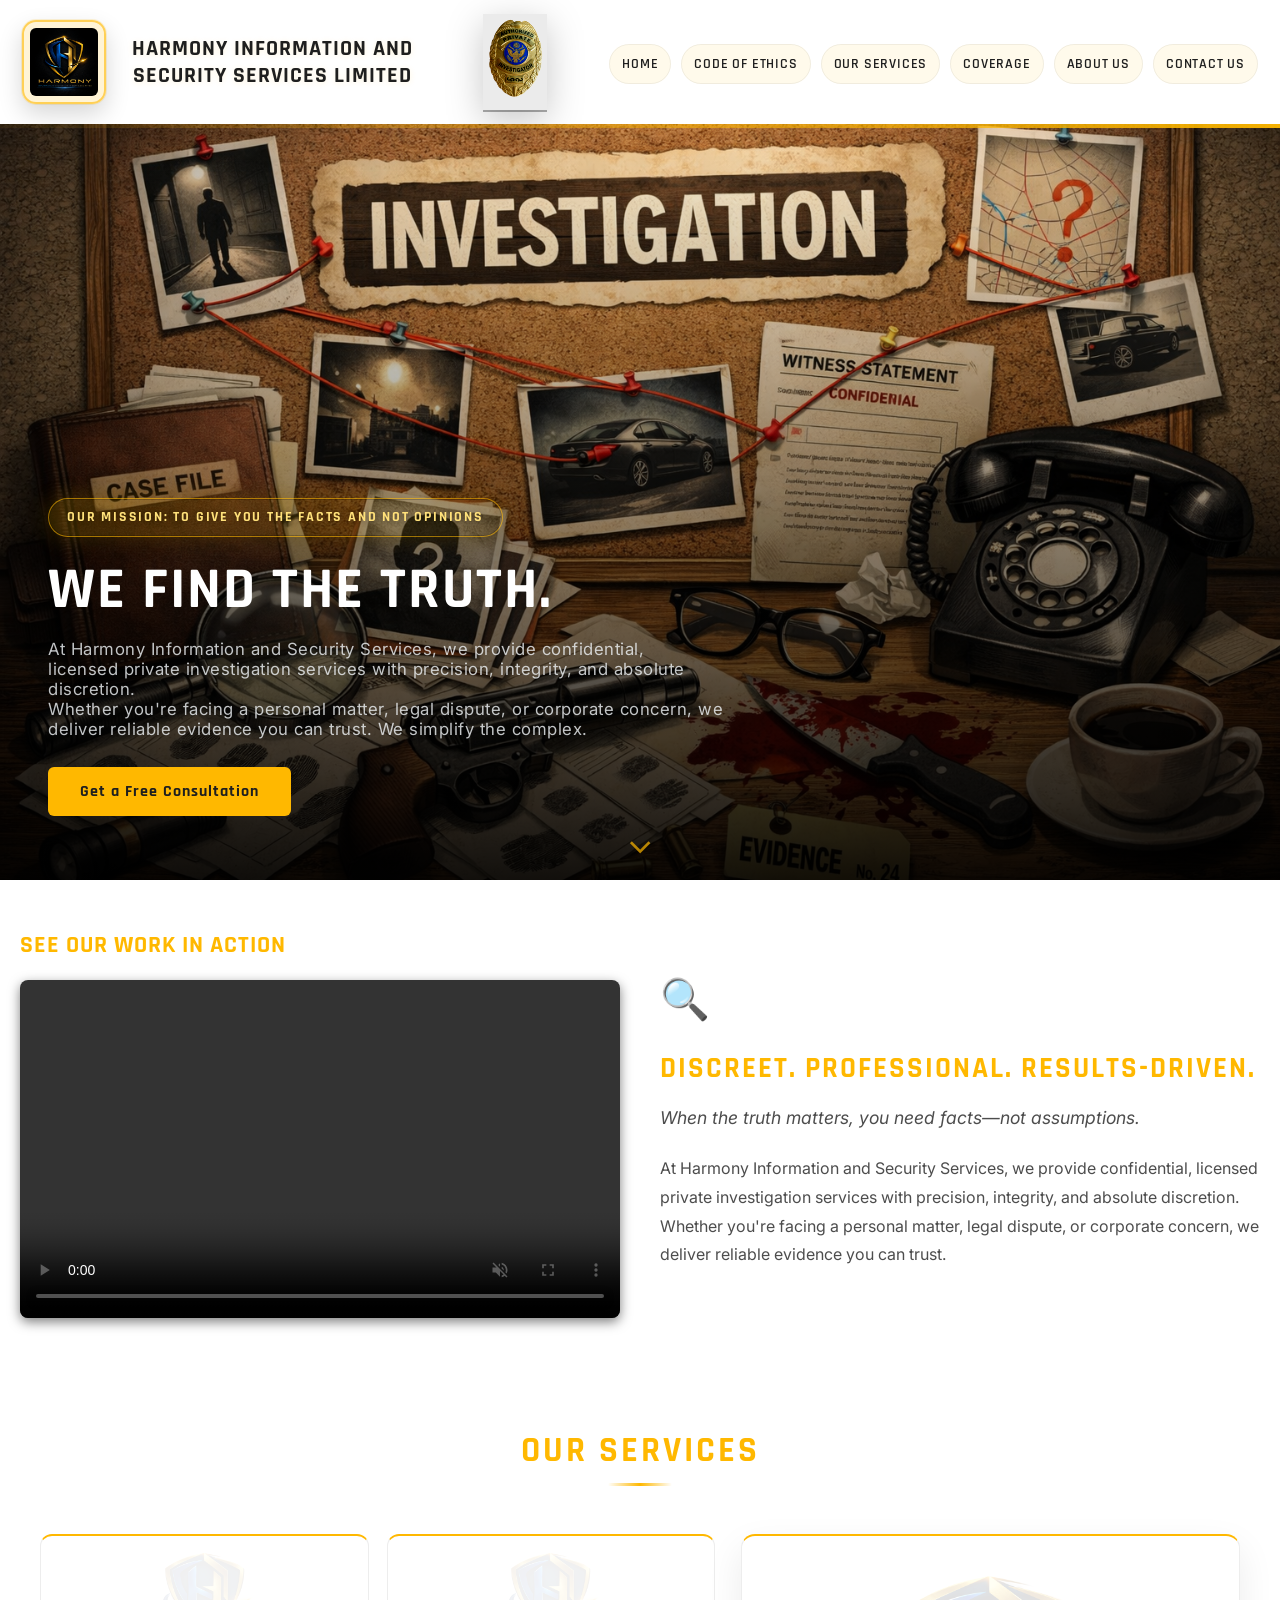
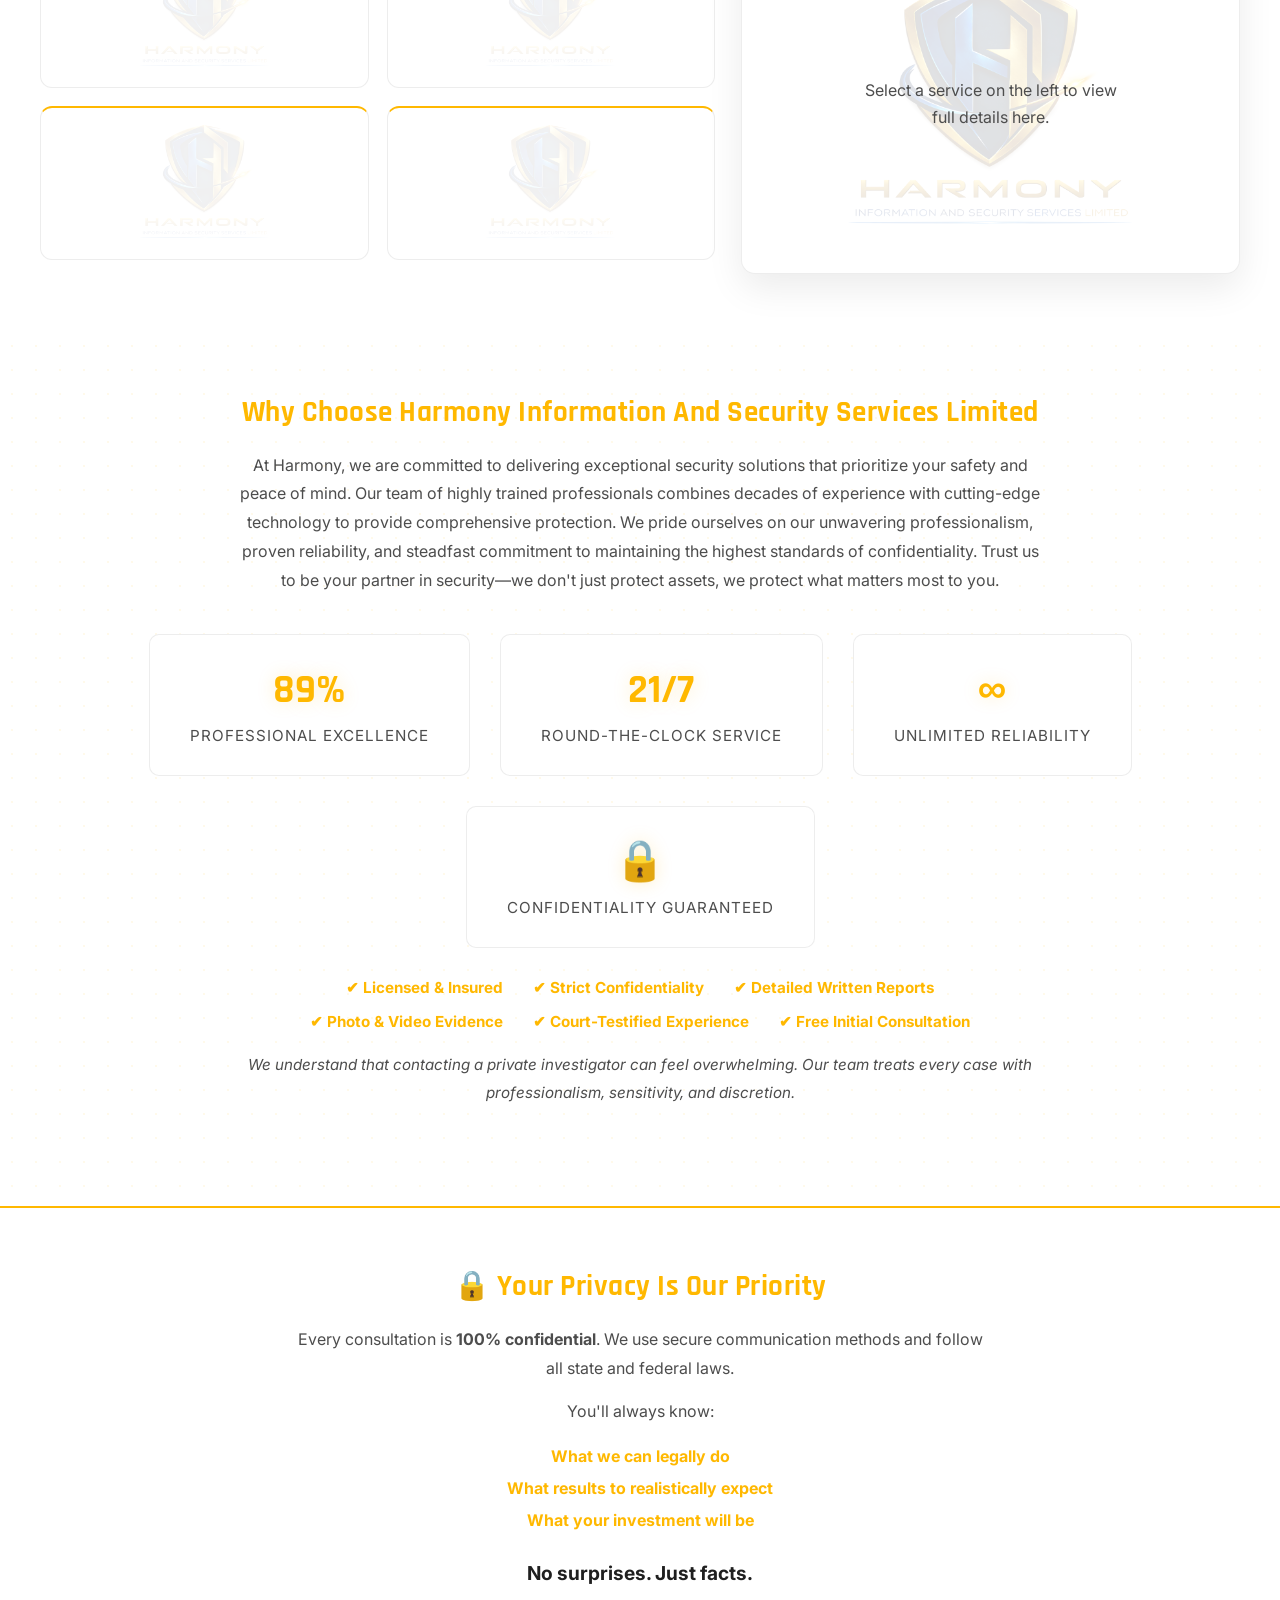
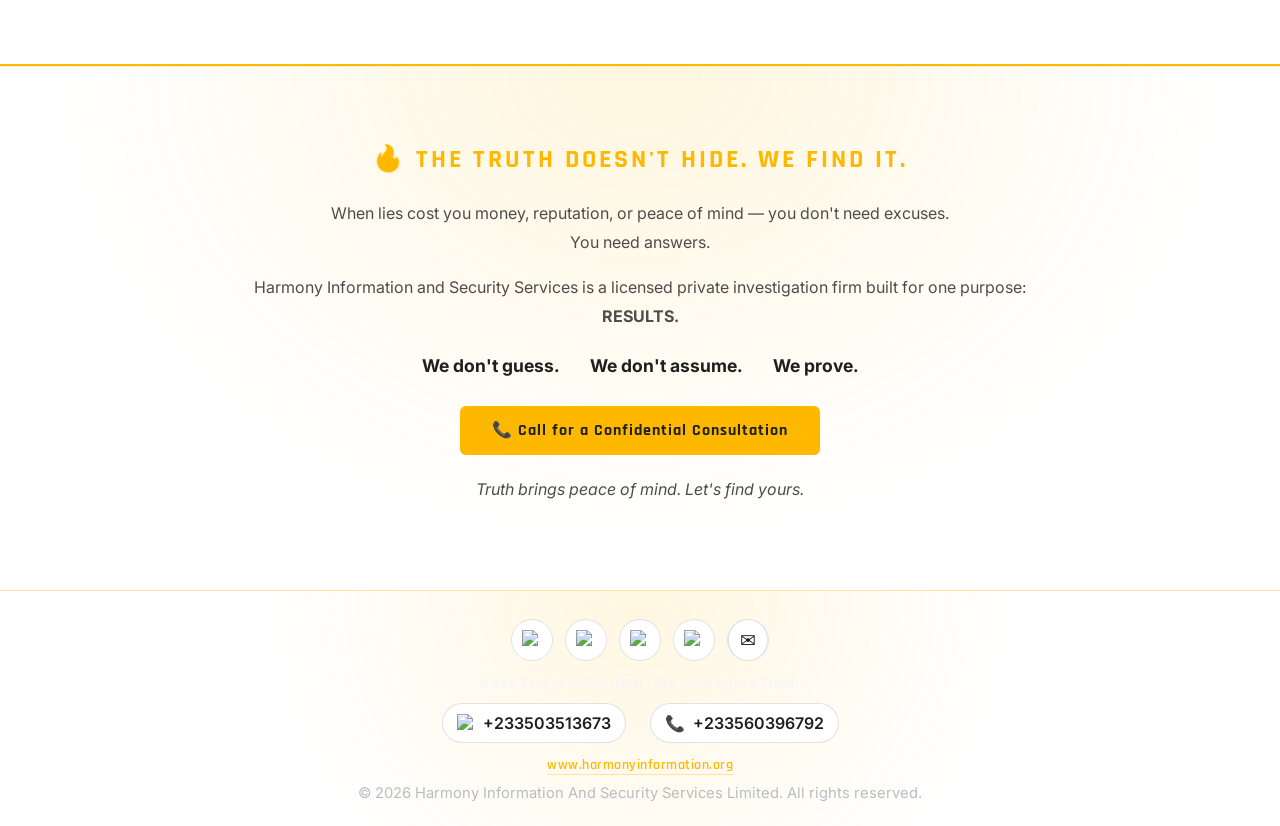
==== commit 473f346a: "Fix mobile nav single-line layout, slider overlay position, and homepage links - Nav: keep logo, com" ====
--- a/index.html
+++ b/index.html
@@ -23,7 +23,7 @@
                 <span></span>
             </button>
             <ul class="nav-links">
-                <li><a href="#home">Home</a></li>
+                <li><a href="index.html">Home</a></li>
                 <li><a href="Code Of Ethics.html">Code of Ethics</a></li>
                 <li><a href="Our Services.html">Our Services</a></li>
                 <li><a href="Coverage.html">Coverage</a></li>
--- a/style.css
+++ b/style.css
@@ -1056,33 +1056,33 @@
 @media (max-width: 1024px) {
     nav {
         flex-wrap: wrap;
+        gap: 8px;
     }
 
     .brand-heading {
-        order: 3;
-        flex: 0 0 100%;
-        justify-content: space-between;
+        flex: 1;
+        min-width: 0;
+        justify-content: center;
     }
 
     nav h1 {
-        text-align: left;
-        font-size: clamp(0.92rem, 3vw, 1.08rem);
-    }
-
-    .logo img,
+        text-align: center;
+        font-size: clamp(0.78rem, 2.4vw, 1.08rem);
+    }
+
+    .logo img {
+        width: 64px;
+        height: 64px;
+    }
+
     .nav-security-image {
-        width: 70px;
-        height: 70px;
-    }
-
-    .nav-security-image {
-        width: 130px;
-        height: 78px;
+        width: 110px;
+        height: 68px;
     }
 
     .nav-toggle {
         display: block;
-        margin-left: auto;
+        flex-shrink: 0;
     }
 
     .nav-links {
@@ -1160,27 +1160,30 @@
 
 @media (max-width: 480px) {
     header {
-        padding: 8px 10px;
+        padding: 6px 8px;
     }
 
     nav h1 {
-        font-size: 0.9rem;
-    }
-
-    .logo img,
-    .nav-security-image {
-        width: 62px;
-        height: 62px;
-    }
-
-    .nav-security-image {
-        width: 112px;
-        height: 68px;
-    }
-
-    .nav-toggle {
+        font-size: clamp(0.6rem, 3.2vw, 0.82rem);
+        letter-spacing: 0.3px;
+    }
+
+    .logo img {
         width: 44px;
         height: 44px;
+        border-radius: 8px;
+        padding: 4px;
+    }
+
+    .nav-security-image {
+        width: 72px;
+        height: 44px;
+    }
+
+    .nav-toggle {
+        width: 40px;
+        height: 40px;
+        padding: 8px;
     }
 
     .activities, .why-choose {
@@ -1320,18 +1323,53 @@
 
 @media (max-width: 768px) {
     .slider-overlay {
-        padding: 24px 20px;
+        padding: 20px 16px;
         align-items: flex-end;
     }
     .slider-headline {
-        font-size: clamp(1.5rem, 7vw, 2.4rem);
+        font-size: clamp(1.4rem, 6vw, 2.2rem);
+        margin-bottom: 10px;
     }
     .slider-badge {
-        font-size: 0.7rem;
-        letter-spacing: 1.1px;
+        font-size: 0.68rem;
+        letter-spacing: 1px;
         line-height: 1.3;
-        padding: 8px 14px;
+        padding: 7px 12px;
         max-width: 100%;
+        margin-bottom: 12px;
+    }
+    .slider-sub {
+        font-size: 0.82em;
+        line-height: 1.5;
+        margin-bottom: 18px;
+        display: -webkit-box;
+        -webkit-line-clamp: 2;
+        -webkit-box-orient: vertical;
+        overflow: hidden;
+    }
+}
+
+@media (max-width: 480px) {
+    .slider-overlay {
+        padding: 14px 12px;
+        align-items: flex-end;
+    }
+    .slider-headline {
+        font-size: clamp(1.15rem, 6.5vw, 1.8rem);
+        margin-bottom: 8px;
+    }
+    .slider-badge {
+        font-size: 0.6rem;
+        letter-spacing: 0.8px;
+        padding: 6px 10px;
+        margin-bottom: 8px;
+    }
+    .slider-sub {
+        display: none;
+    }
+    .slider-overlay .btn-primary {
+        font-size: 0.82em;
+        padding: 10px 18px;
     }
 }
 
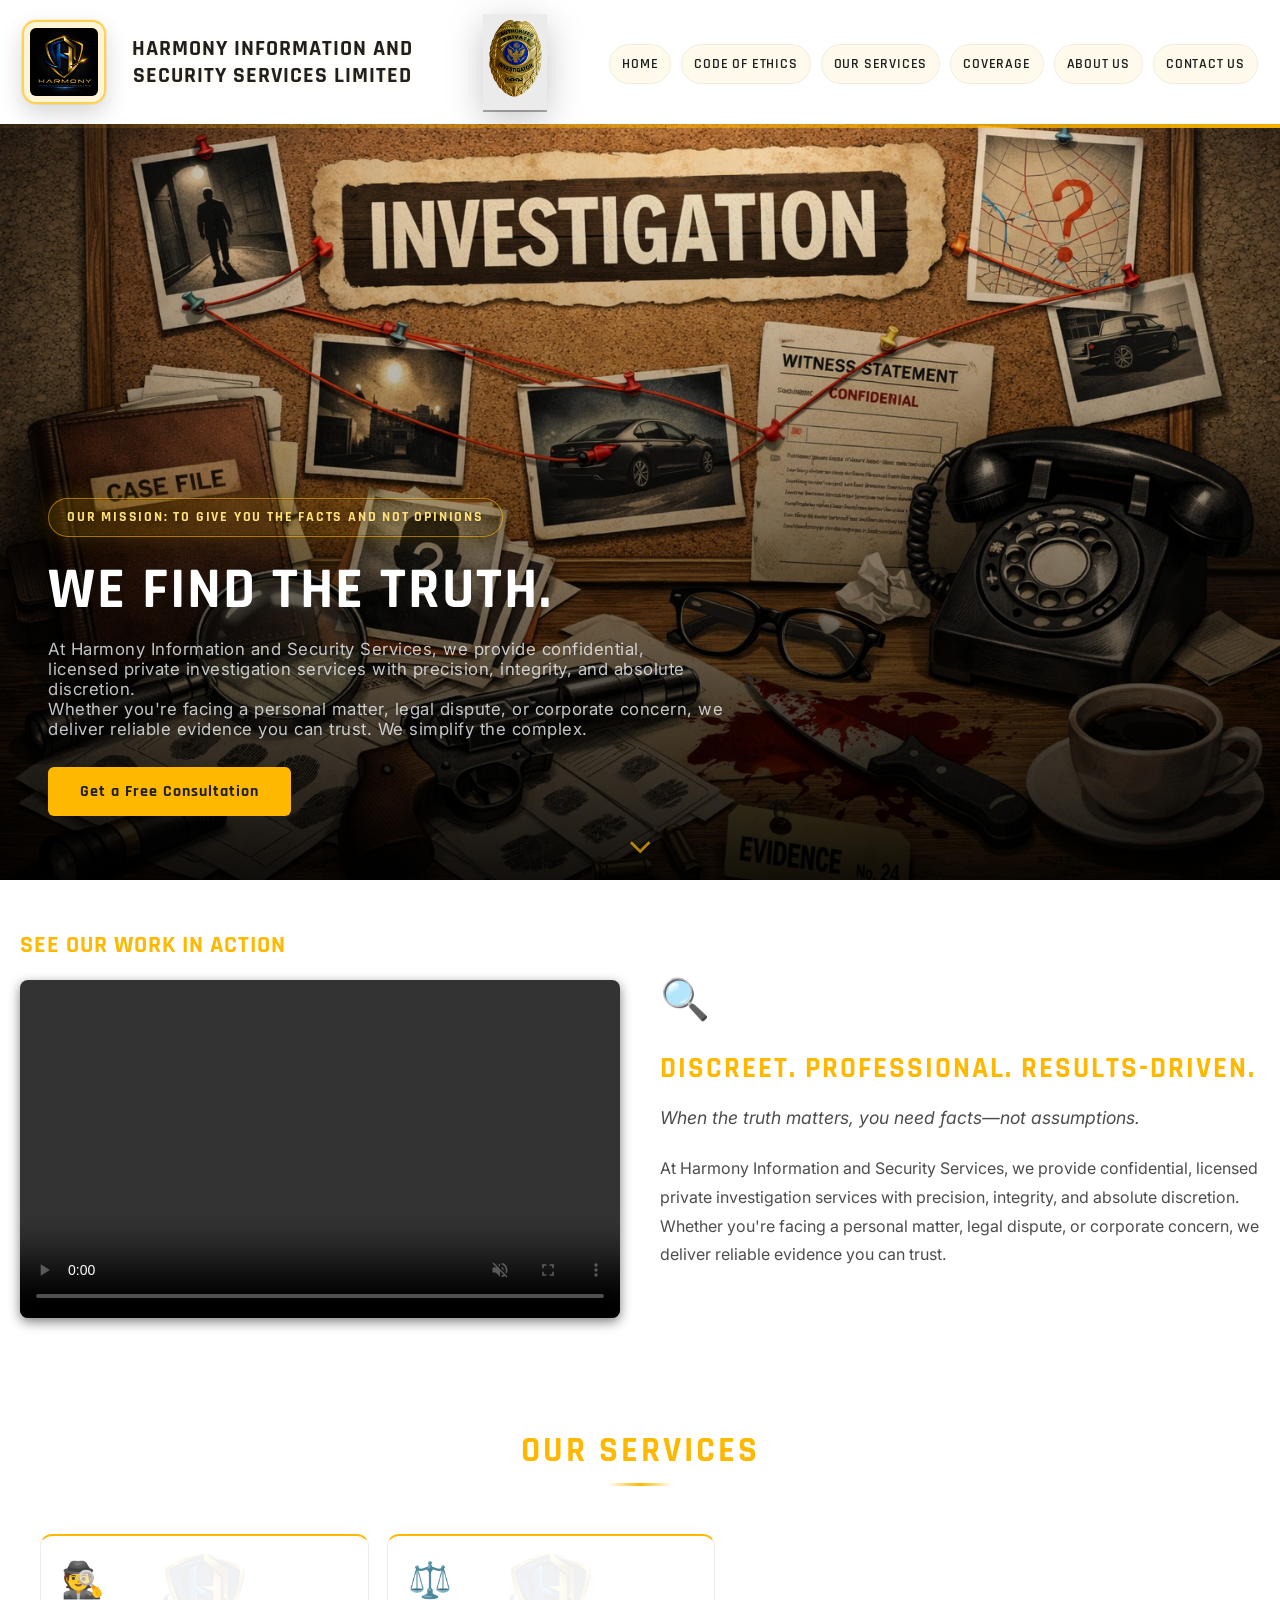
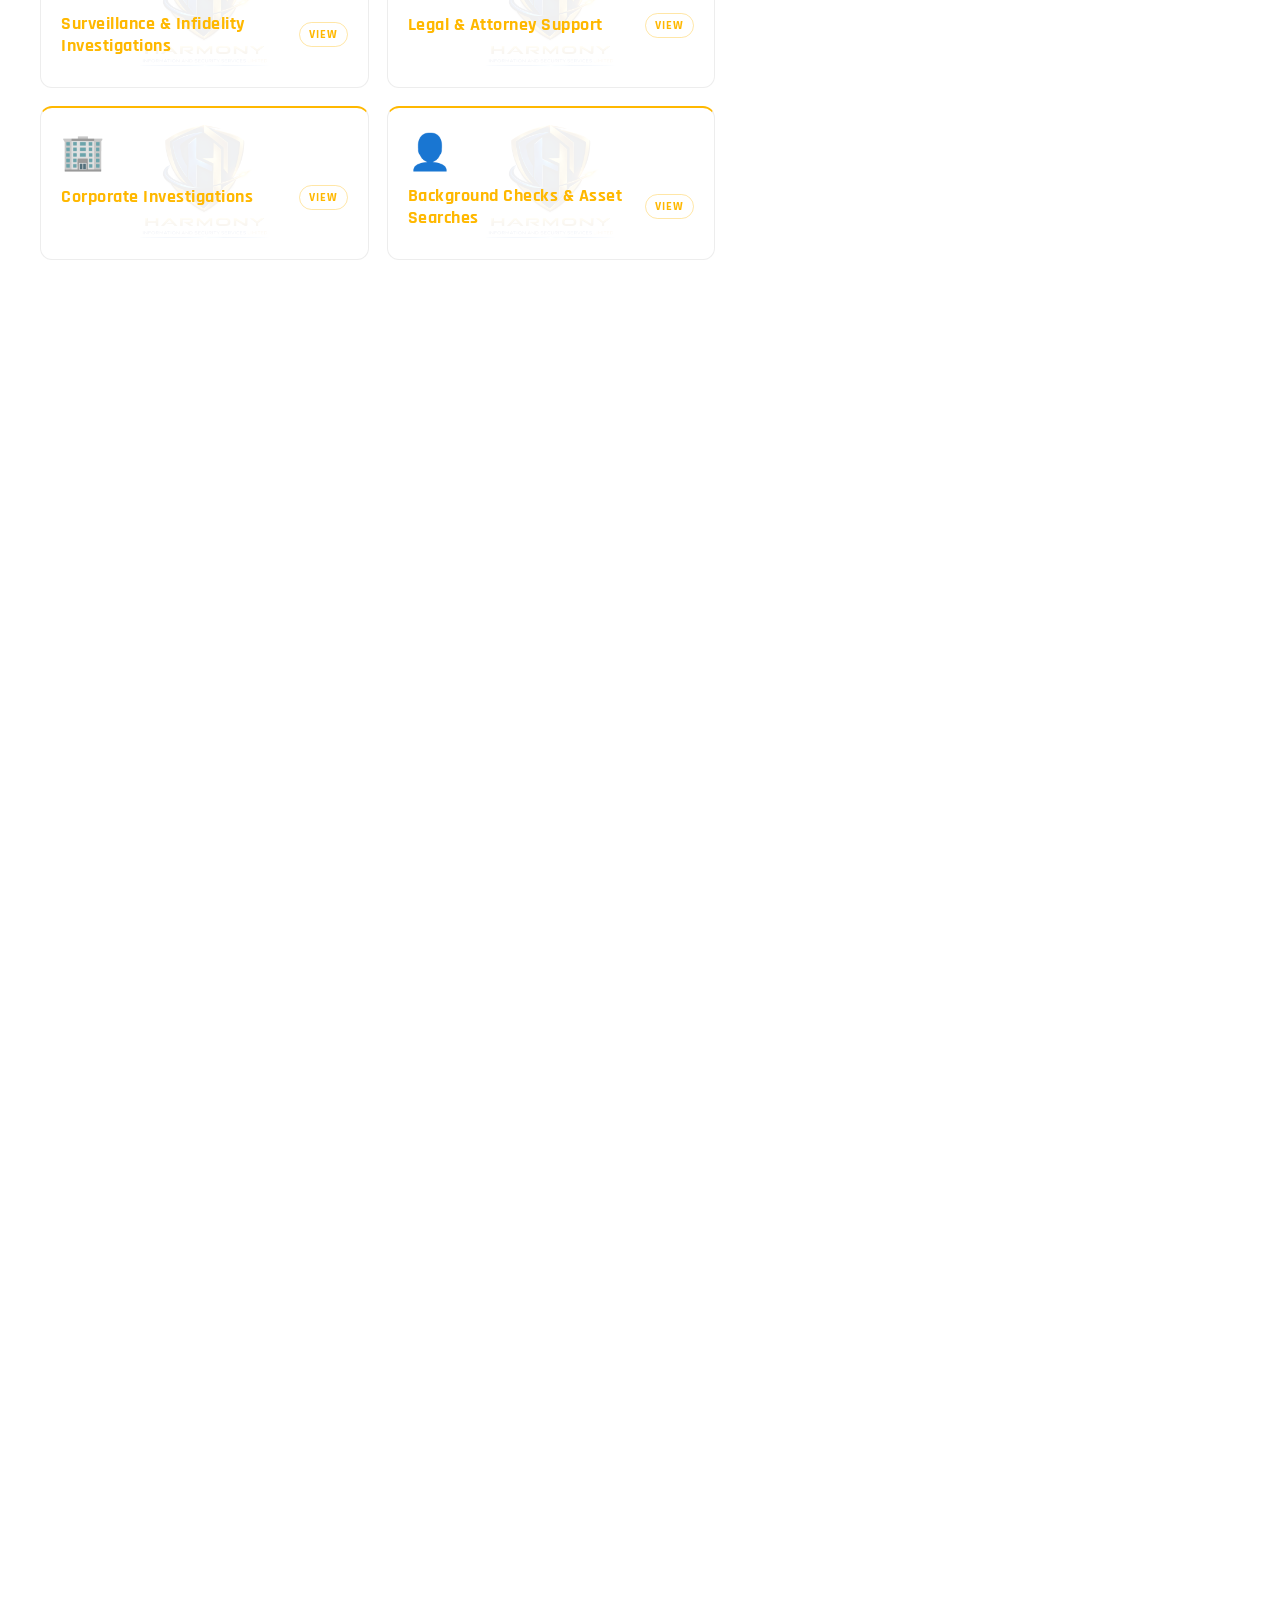
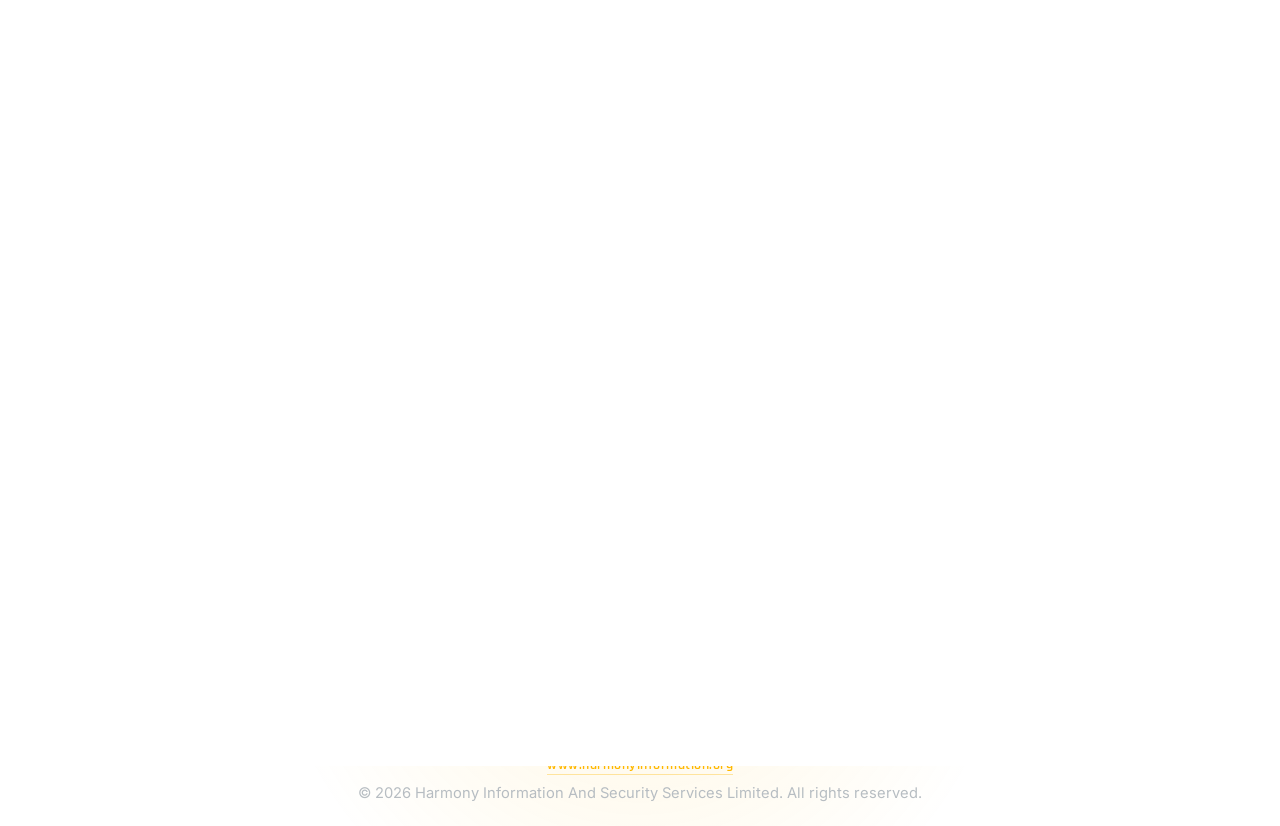
==== commit ce0b86a2: "Add mobile slider three-dots expand with bounded height" ====
--- a/index.html
+++ b/index.html
@@ -57,7 +57,8 @@
             <div class="slider-overlay-inner">
                 <span class="slider-badge">OUR MISSION: TO GIVE YOU THE FACTS AND NOT OPINIONS</span>
                 <h2 class="slider-headline"><span id="typewriter-text"></span></h2>
-                <p class="slider-sub">At Harmony Information and Security Services, we provide confidential,<br>licensed private investigation services with precision, integrity, and absolute discretion.<br>Whether you're facing a personal matter, legal dispute, or corporate concern, we deliver reliable evidence you can trust. We simplify the complex.</p>
+                <p class="slider-sub" id="slider-sub-text">At Harmony Information and Security Services, we provide confidential,<br>licensed private investigation services with precision, integrity, and absolute discretion.<br>Whether you're facing a personal matter, legal dispute, or corporate concern, we deliver reliable evidence you can trust. We simplify the complex.</p>
+                <button class="slider-more-toggle" type="button" aria-controls="slider-sub-text" aria-expanded="false">...</button>
                 <a href="Contact Us.html" class="btn-primary">Get a Free Consultation</a>
             </div>
         </div>
--- a/style.css
+++ b/style.css
@@ -1300,6 +1300,10 @@
     letter-spacing: 0.5px;
 }
 
+.slider-more-toggle {
+    display: none;
+}
+
 /* Scroll-down chevron */
 .scroll-indicator {
     position: absolute;
@@ -1347,6 +1351,32 @@
         -webkit-box-orient: vertical;
         overflow: hidden;
     }
+
+    .slider-more-toggle {
+        display: inline-flex;
+        align-items: center;
+        justify-content: center;
+        min-width: 44px;
+        height: 32px;
+        margin: -8px 0 12px;
+        border: 1px solid rgba(255, 184, 0, 0.7);
+        border-radius: 999px;
+        background: rgba(0, 0, 0, 0.35);
+        color: #FFB800;
+        font-size: 1rem;
+        font-weight: 700;
+        line-height: 1;
+        cursor: pointer;
+    }
+
+    .slider-overlay-inner.is-expanded .slider-sub {
+        display: block;
+        max-height: min(34vh, 220px);
+        overflow-y: auto;
+        -webkit-line-clamp: unset;
+        margin-bottom: 10px;
+        padding-right: 6px;
+    }
 }
 
 @media (max-width: 480px) {
@@ -1365,8 +1395,26 @@
         margin-bottom: 8px;
     }
     .slider-sub {
-        display: none;
-    }
+        font-size: 0.76em;
+        line-height: 1.45;
+        margin-bottom: 14px;
+        display: -webkit-box;
+        -webkit-line-clamp: 2;
+        -webkit-box-orient: vertical;
+        overflow: hidden;
+    }
+
+    .slider-overlay-inner.is-expanded .slider-sub {
+        max-height: min(38vh, 190px);
+    }
+
+    .slider-more-toggle {
+        min-width: 40px;
+        height: 30px;
+        margin: -6px 0 10px;
+        font-size: 0.95rem;
+    }
+
     .slider-overlay .btn-primary {
         font-size: 0.82em;
         padding: 10px 18px;
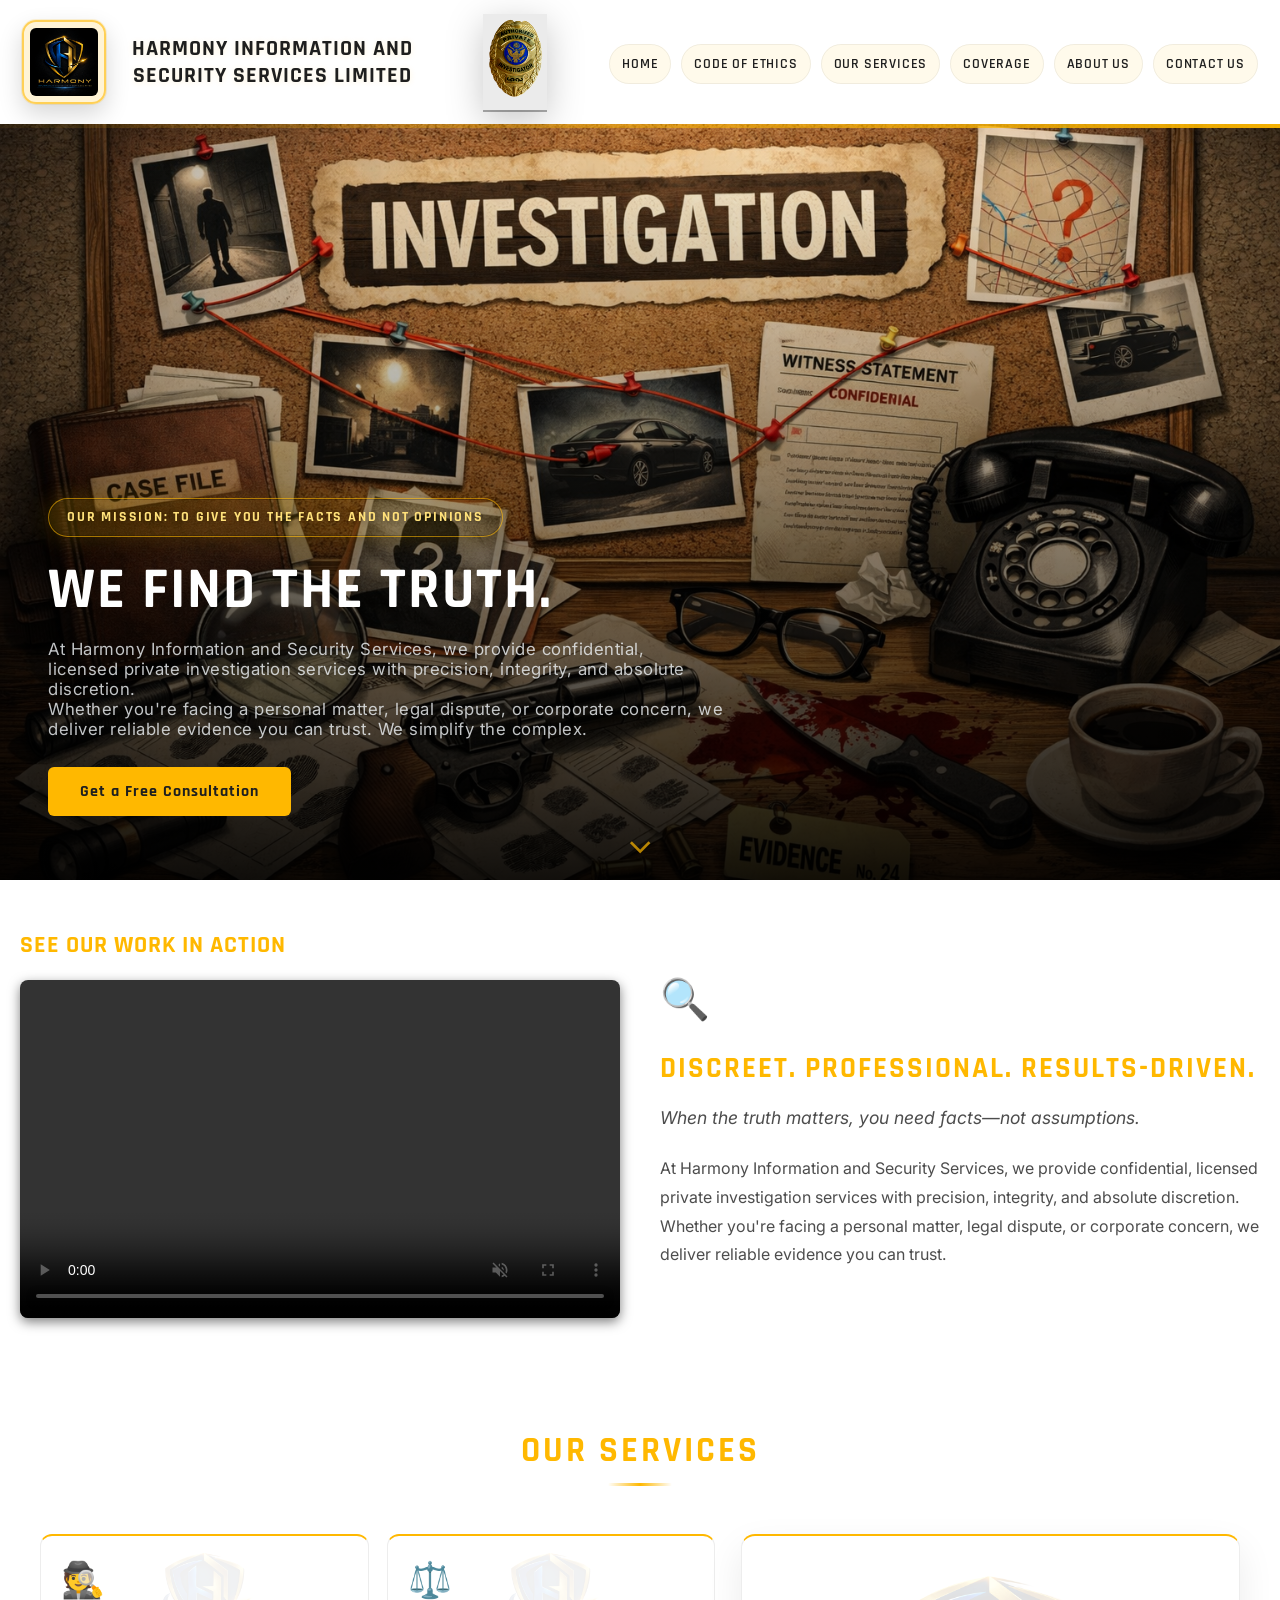
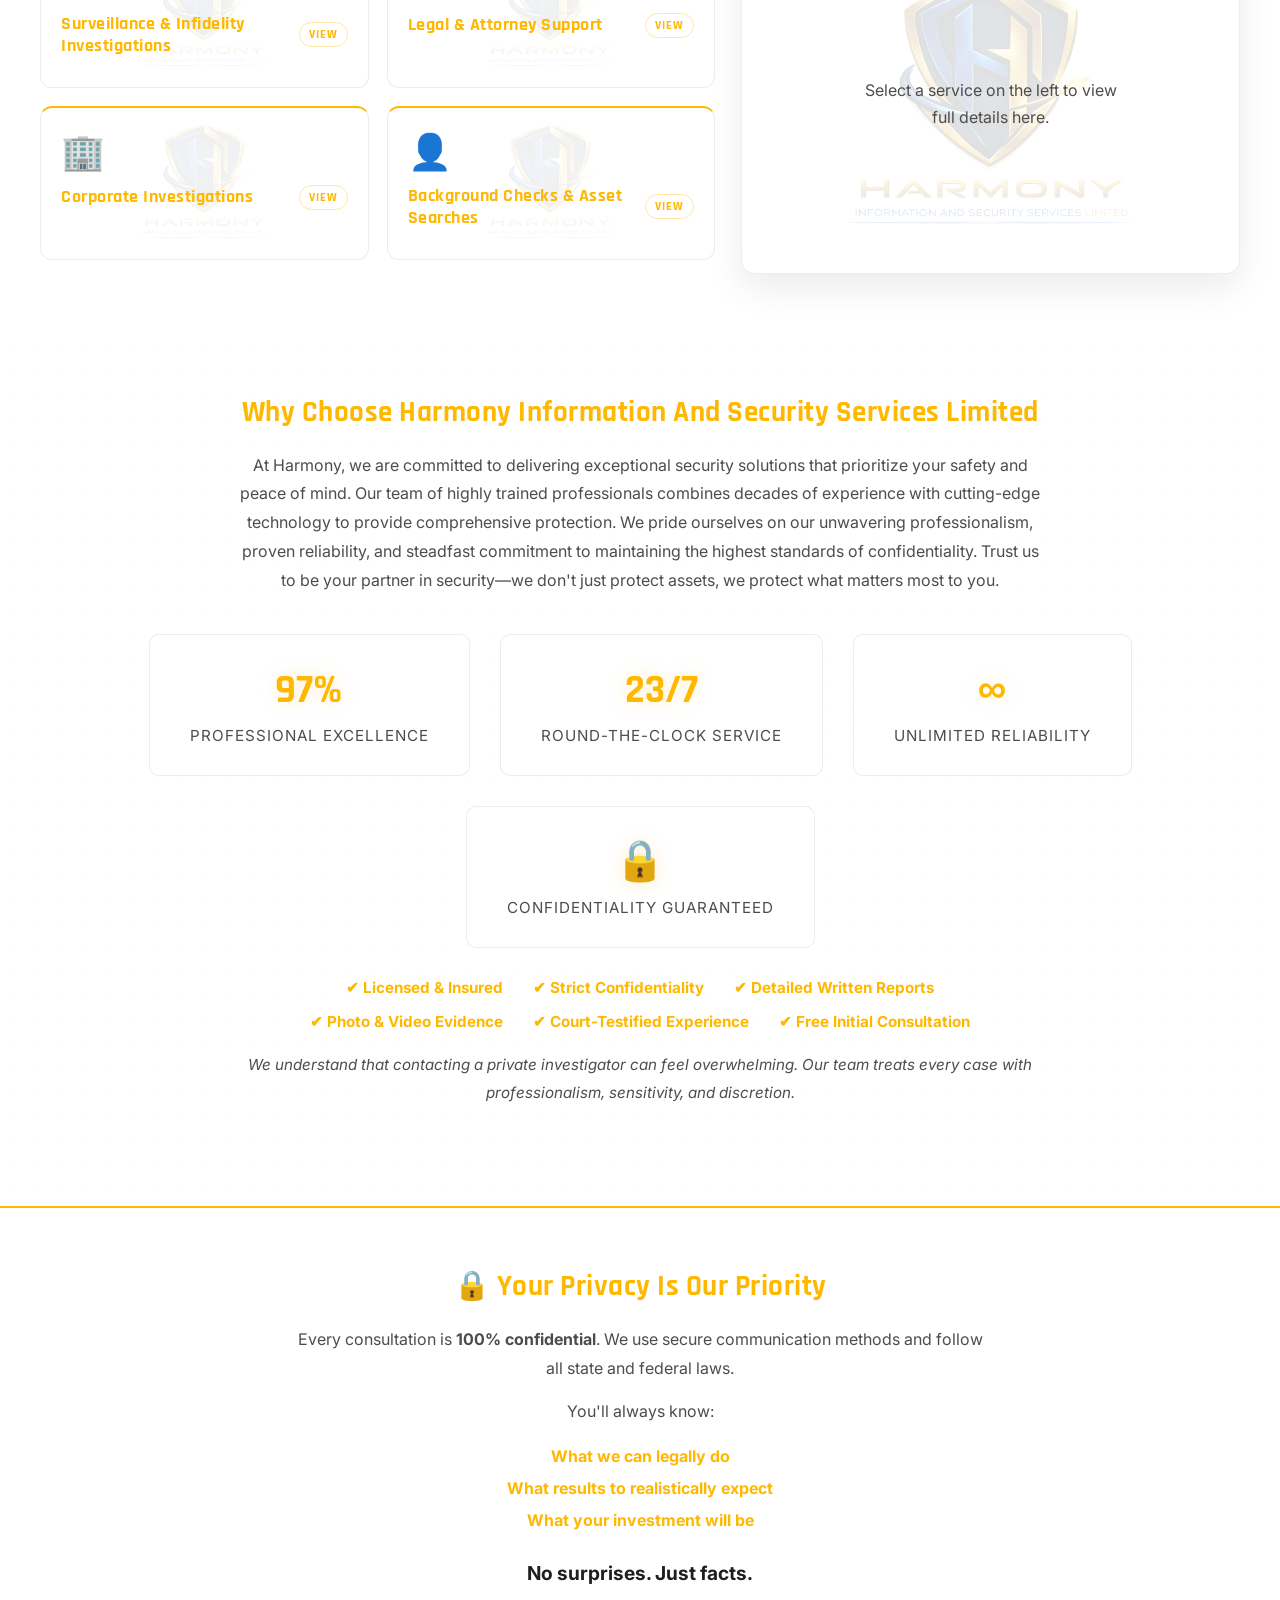
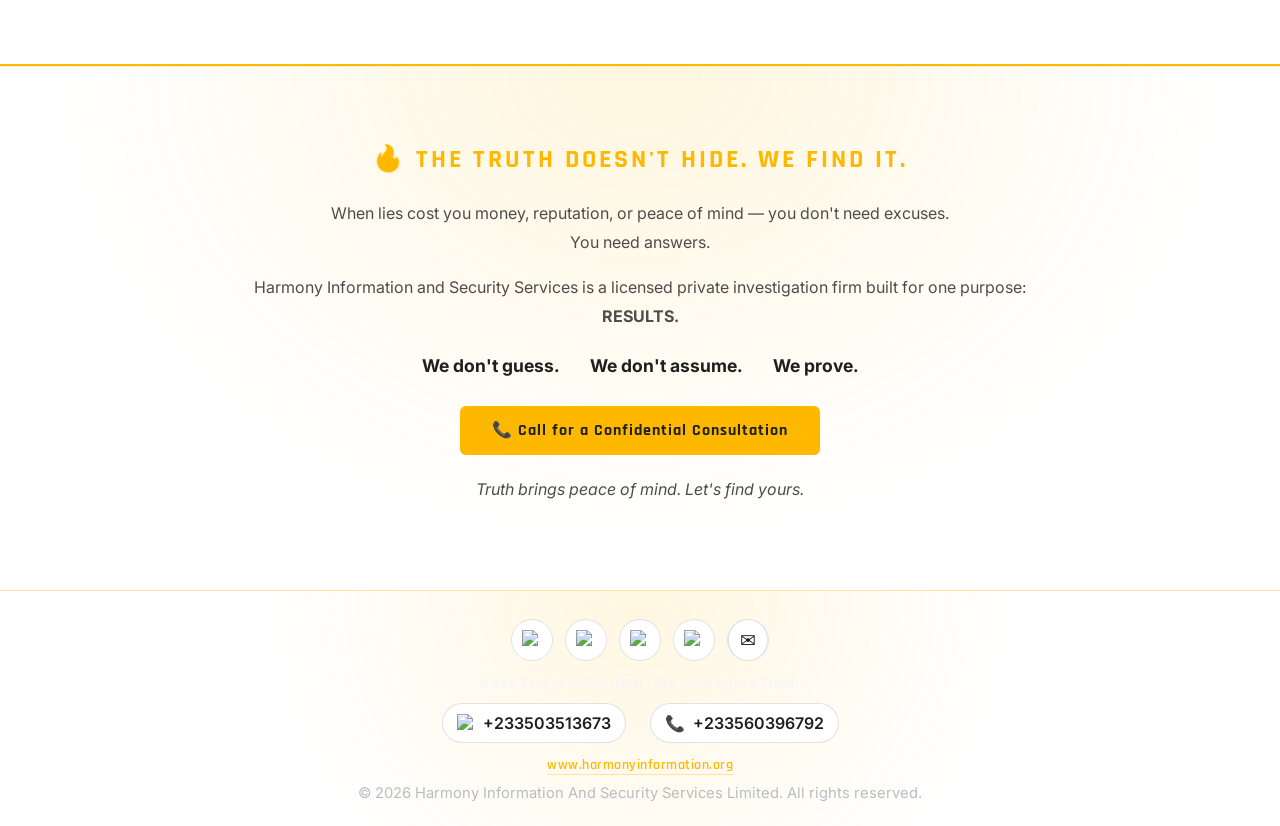
==== commit d1ea9ea9: "Update homepage slider markup and behavior scripts" ====
--- a/index.html
+++ b/index.html
@@ -57,8 +57,7 @@
             <div class="slider-overlay-inner">
                 <span class="slider-badge">OUR MISSION: TO GIVE YOU THE FACTS AND NOT OPINIONS</span>
                 <h2 class="slider-headline"><span id="typewriter-text"></span></h2>
-                <p class="slider-sub" id="slider-sub-text">At Harmony Information and Security Services, we provide confidential,<br>licensed private investigation services with precision, integrity, and absolute discretion.<br>Whether you're facing a personal matter, legal dispute, or corporate concern, we deliver reliable evidence you can trust. We simplify the complex.</p>
-                <button class="slider-more-toggle" type="button" aria-controls="slider-sub-text" aria-expanded="false">...</button>
+                <p class="slider-sub">At Harmony Information and Security Services, we provide confidential,<br>licensed private investigation services with precision, integrity, and absolute discretion.<br>Whether you're facing a personal matter, legal dispute, or corporate concern, we deliver reliable evidence you can trust. We simplify the complex.</p>
                 <a href="Contact Us.html" class="btn-primary">Get a Free Consultation</a>
             </div>
         </div>
--- a/style.css
+++ b/style.css
@@ -1300,10 +1300,6 @@
     letter-spacing: 0.5px;
 }
 
-.slider-more-toggle {
-    display: none;
-}
-
 /* Scroll-down chevron */
 .scroll-indicator {
     position: absolute;
@@ -1330,6 +1326,14 @@
         padding: 20px 16px;
         align-items: flex-end;
     }
+
+    .slider-overlay-inner {
+        max-width: 100%;
+        max-height: 52%;
+        overflow-y: auto;
+        padding-right: 4px;
+    }
+
     .slider-headline {
         font-size: clamp(1.4rem, 6vw, 2.2rem);
         margin-bottom: 10px;
@@ -1346,36 +1350,8 @@
         font-size: 0.82em;
         line-height: 1.5;
         margin-bottom: 18px;
-        display: -webkit-box;
-        -webkit-line-clamp: 2;
-        -webkit-box-orient: vertical;
-        overflow: hidden;
-    }
-
-    .slider-more-toggle {
-        display: inline-flex;
-        align-items: center;
-        justify-content: center;
-        min-width: 44px;
-        height: 32px;
-        margin: -8px 0 12px;
-        border: 1px solid rgba(255, 184, 0, 0.7);
-        border-radius: 999px;
-        background: rgba(0, 0, 0, 0.35);
-        color: #FFB800;
-        font-size: 1rem;
-        font-weight: 700;
-        line-height: 1;
-        cursor: pointer;
-    }
-
-    .slider-overlay-inner.is-expanded .slider-sub {
         display: block;
-        max-height: min(34vh, 220px);
-        overflow-y: auto;
-        -webkit-line-clamp: unset;
-        margin-bottom: 10px;
-        padding-right: 6px;
+        overflow: visible;
     }
 }
 
@@ -1395,24 +1371,14 @@
         margin-bottom: 8px;
     }
     .slider-sub {
-        font-size: 0.76em;
+        display: block;
+        font-size: 0.74em;
         line-height: 1.45;
-        margin-bottom: 14px;
-        display: -webkit-box;
-        -webkit-line-clamp: 2;
-        -webkit-box-orient: vertical;
-        overflow: hidden;
-    }
-
-    .slider-overlay-inner.is-expanded .slider-sub {
-        max-height: min(38vh, 190px);
-    }
-
-    .slider-more-toggle {
-        min-width: 40px;
-        height: 30px;
-        margin: -6px 0 10px;
-        font-size: 0.95rem;
+        margin-bottom: 12px;
+    }
+
+    .slider-overlay-inner {
+        max-height: 56%;
     }
 
     .slider-overlay .btn-primary {
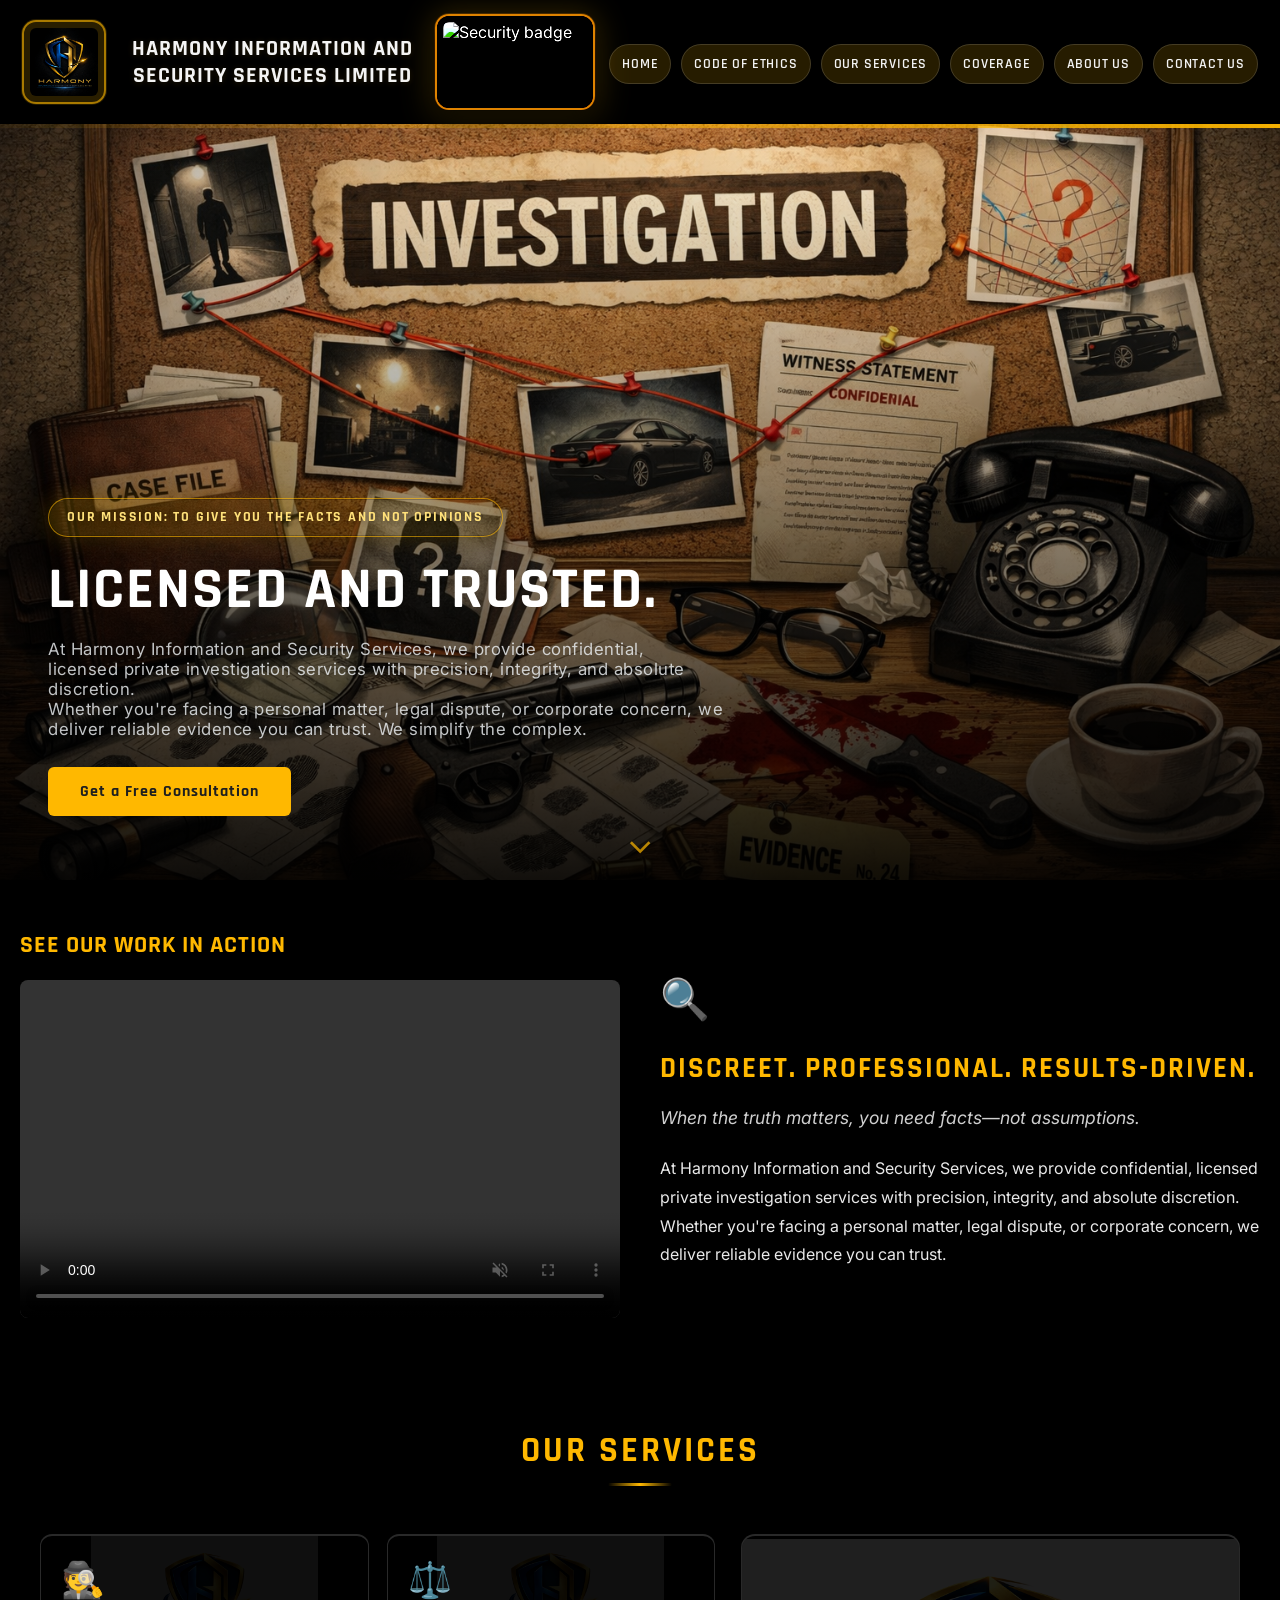
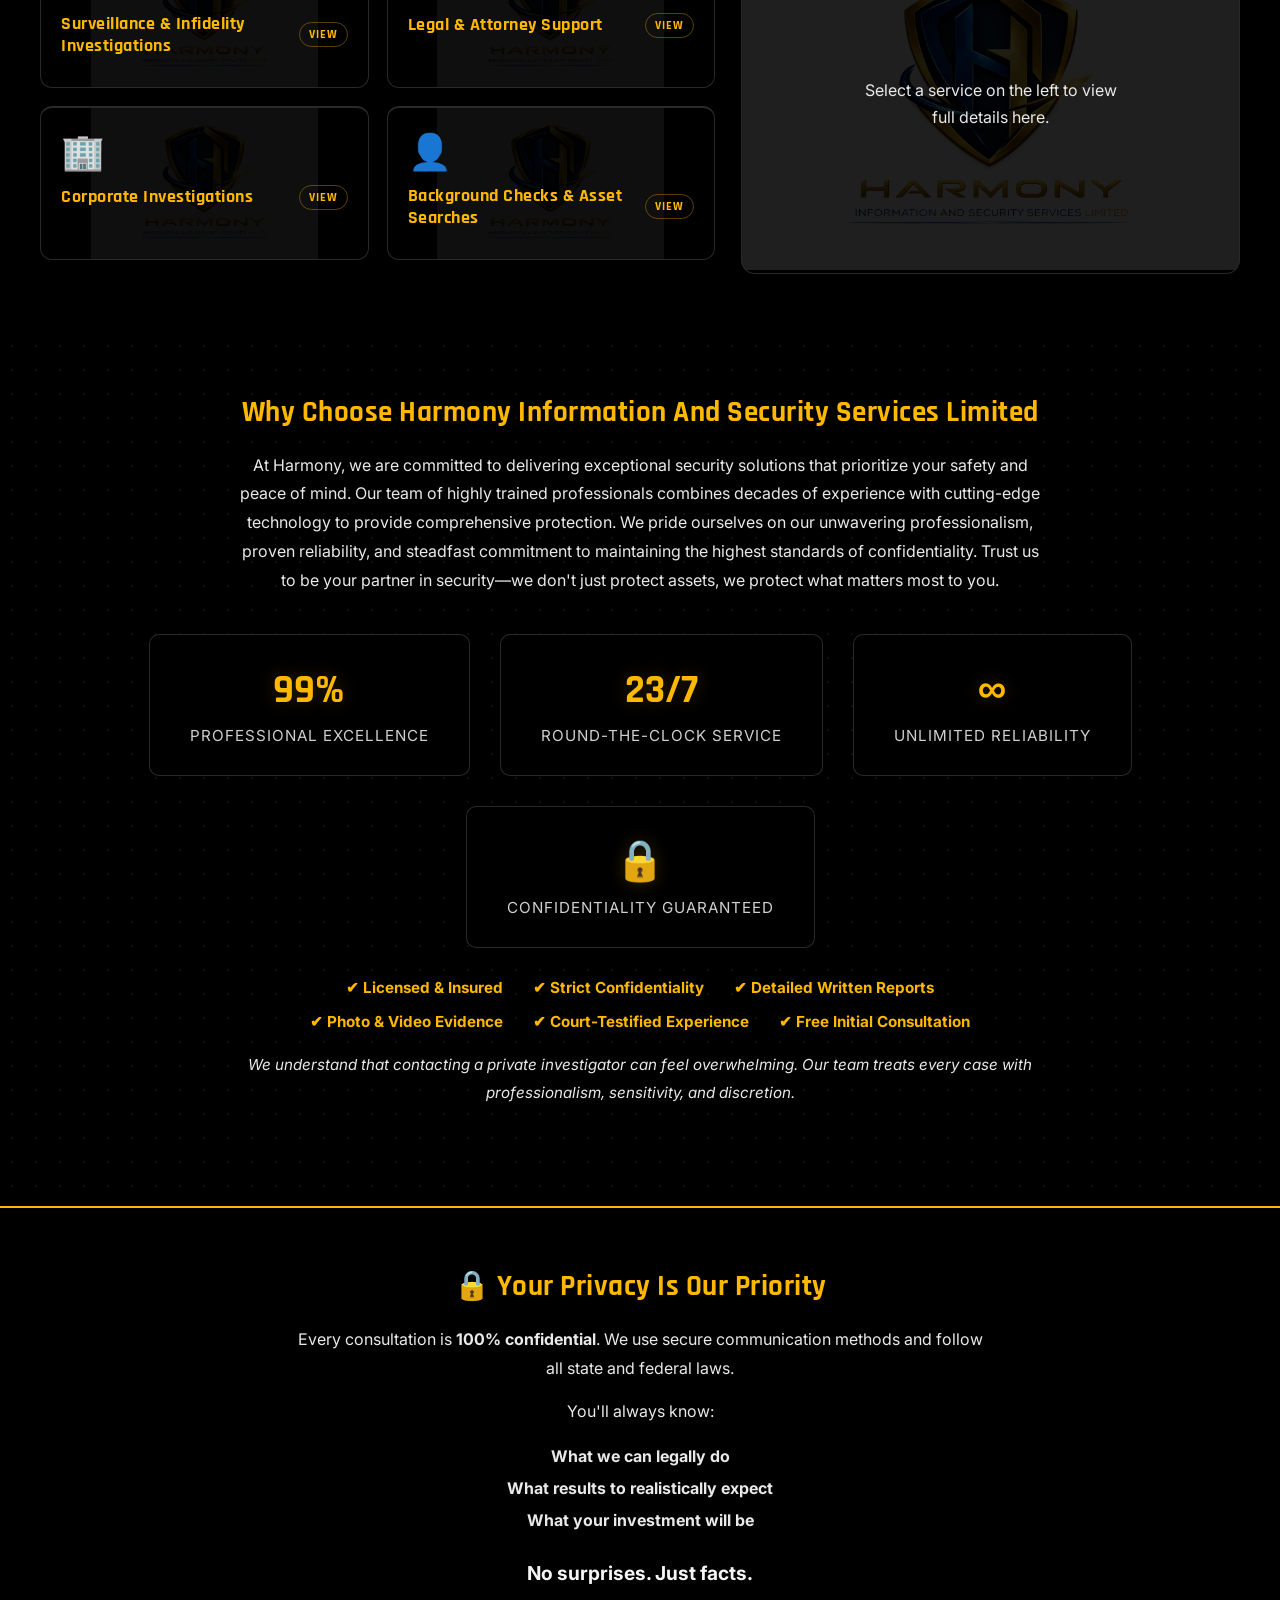
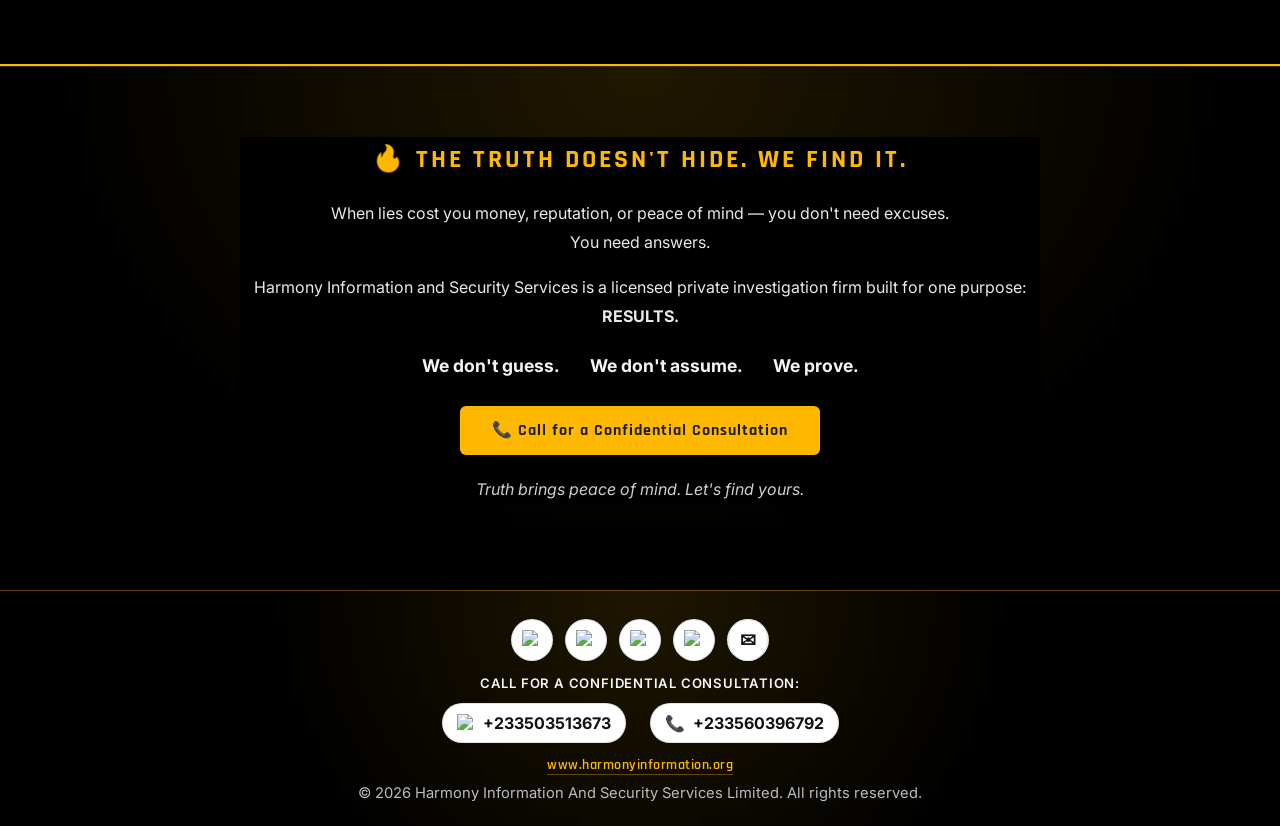
==== commit e17eb8cc: "Replace header security badge with log image" ====
--- a/index.html
+++ b/index.html
@@ -15,7 +15,7 @@
             </div>
             <div class="brand-heading">
                 <h1>Harmony Information And Security Services Limited</h1>
-                <img src="images/security.png" alt="Security badge" class="nav-security-image">
+                <img src="images/log.jpg" alt="Security badge" class="nav-security-image">
             </div>
             <button class="nav-toggle" type="button" aria-label="Toggle navigation" aria-expanded="false">
                 <span></span>
--- a/style.css
+++ b/style.css
@@ -30,8 +30,8 @@
 
 body {
     font-family: 'Inter', Arial, sans-serif;
-    color: #1F1F1F;
-    background-color: #FFFFFF;
+    color: #F4F4F4;
+    background-color: #000000;
     overflow-x: hidden;
 }
 
@@ -118,14 +118,13 @@
     width: 160px;
     height: 96px;
     border-radius: 14px;
-    border: none;
-    background-color: transparent;
-    padding: 0;
+    border: 2px solid rgba(255, 184, 0, 0.55);
+    background-color: #000000;
+    padding: 6px;
     object-fit: contain;
-    box-shadow: none;
-    filter: contrast(1.3) saturate(1.2) brightness(0.92)
-            drop-shadow(0 2px 0 rgba(0, 0, 0, 0.32))
-            drop-shadow(0 10px 18px rgba(0, 0, 0, 0.22));
+    box-shadow: 0 10px 22px rgba(0, 0, 0, 0.65), 0 0 0 1px rgba(255, 184, 0, 0.18);
+    filter: contrast(1.45) saturate(1.25) brightness(1.02)
+            drop-shadow(0 0 14px rgba(255, 184, 0, 0.22));
 }
 
 .nav-toggle {
@@ -1609,3 +1608,77 @@
     }
 }
 
+/* Global light-black theme overrides */
+:root {
+    --site-text: #F4F4F4;
+    --site-muted: #CFCFCF;
+    --site-border: #3A3A3A;
+}
+
+header,
+nav,
+.activities,
+.why-choose,
+.video-hero-section,
+.services-section,
+.privacy-section,
+.cta-banner,
+footer,
+.service-card,
+.stat,
+.privacy-inner,
+.cta-inner,
+.home-service-detail-panel {
+    background-color: #000000 !important;
+    color: #F4F4F4;
+}
+
+.activities p,
+.activities li,
+.why-choose p,
+.hero-column p,
+.services-section p,
+.privacy-section p,
+.privacy-section li,
+.cta-banner p,
+.detail-placeholder,
+.service-note,
+footer p,
+footer span,
+footer a {
+    color: #E9E9E9;
+}
+
+.nav-links a {
+    color: #F4F4F4;
+    border-color: rgba(255, 255, 255, 0.14);
+    background: rgba(255, 184, 0, 0.15);
+}
+
+.service-card,
+.stat,
+.privacy-inner,
+.home-service-detail-panel {
+    border-color: rgba(255, 255, 255, 0.16);
+}
+
+/* Ensure text is readable on white/light buttons */
+.footer-contact-link,
+.footer-contact-link span,
+.footer-email-icon,
+.btn-secondary {
+    color: #111111 !important;
+    font-weight: 700;
+}
+
+.footer-contact-link,
+.footer-email-icon {
+    background-color: #FFFFFF;
+}
+
+/* Keep the security badge dark and bold on all screen sizes */
+.nav-security-image {
+    background-color: #000000 !important;
+    border-color: rgba(255, 184, 0, 0.7);
+}
+
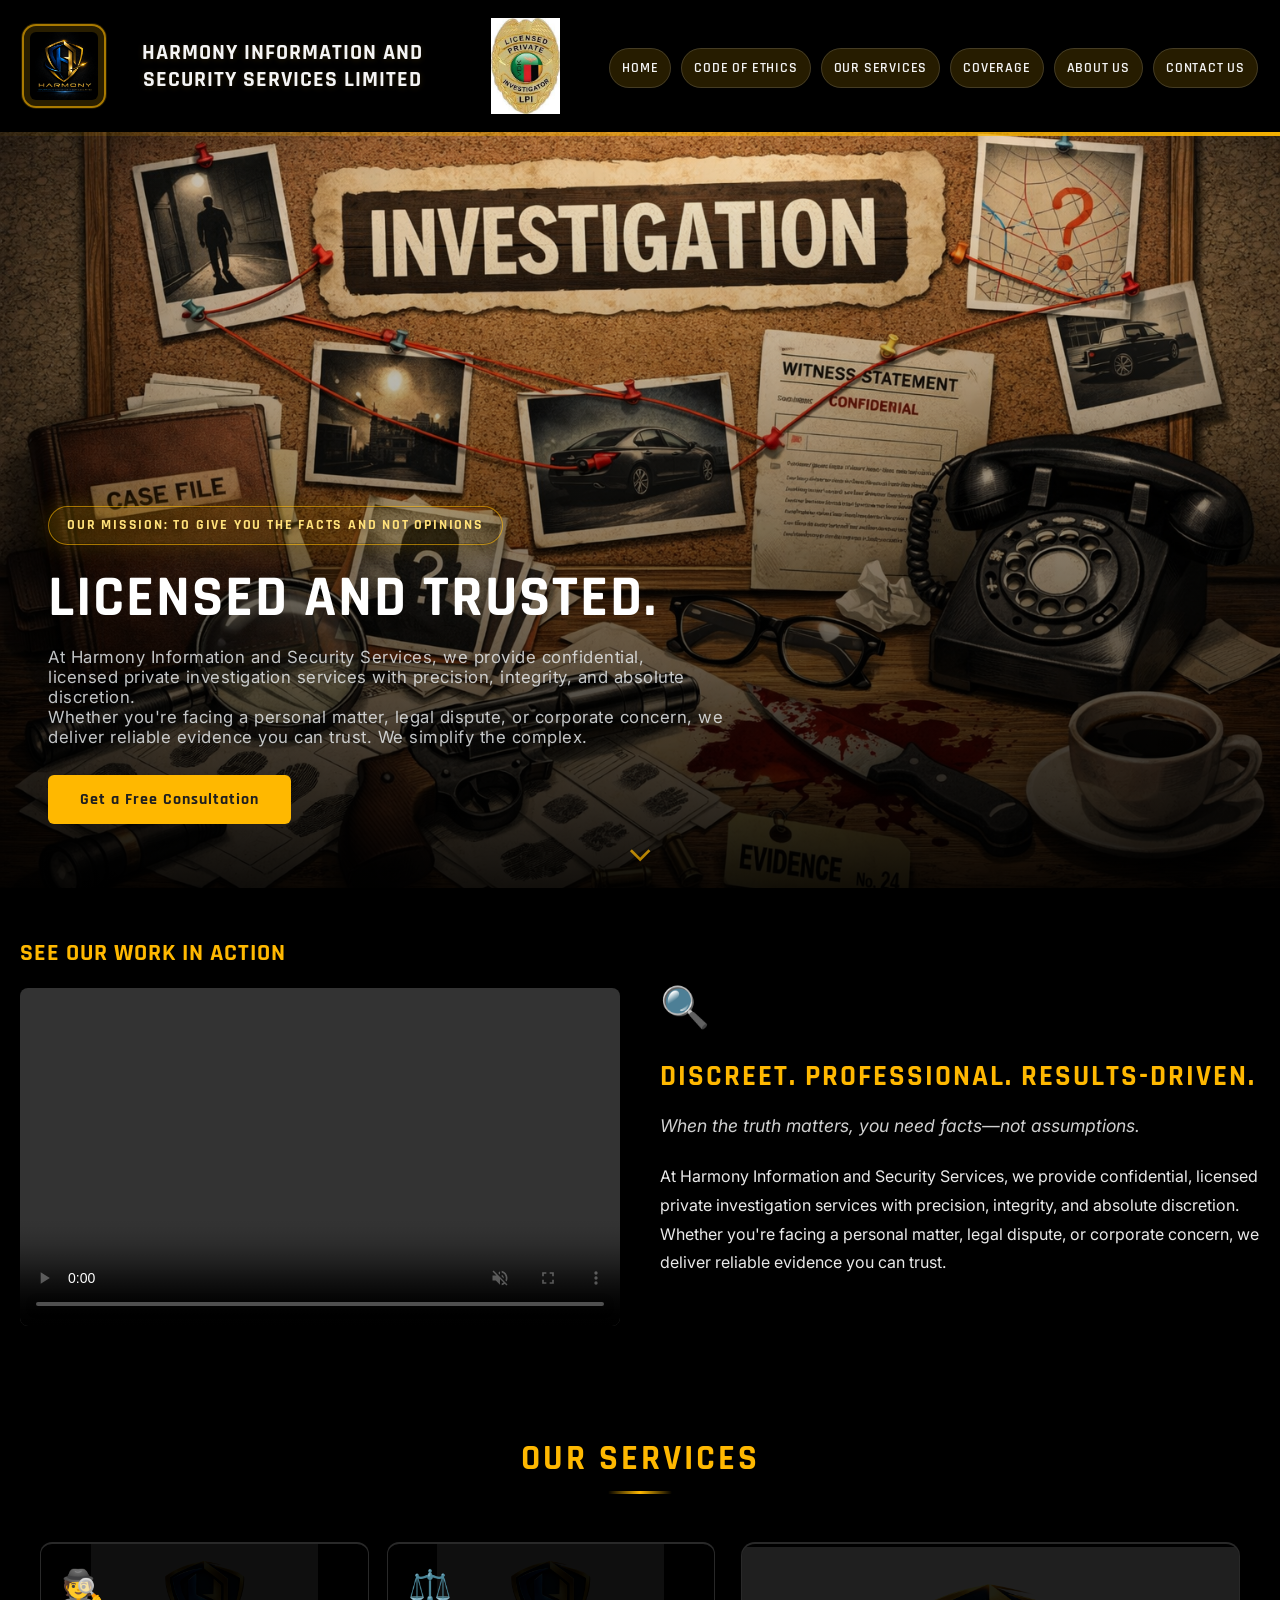
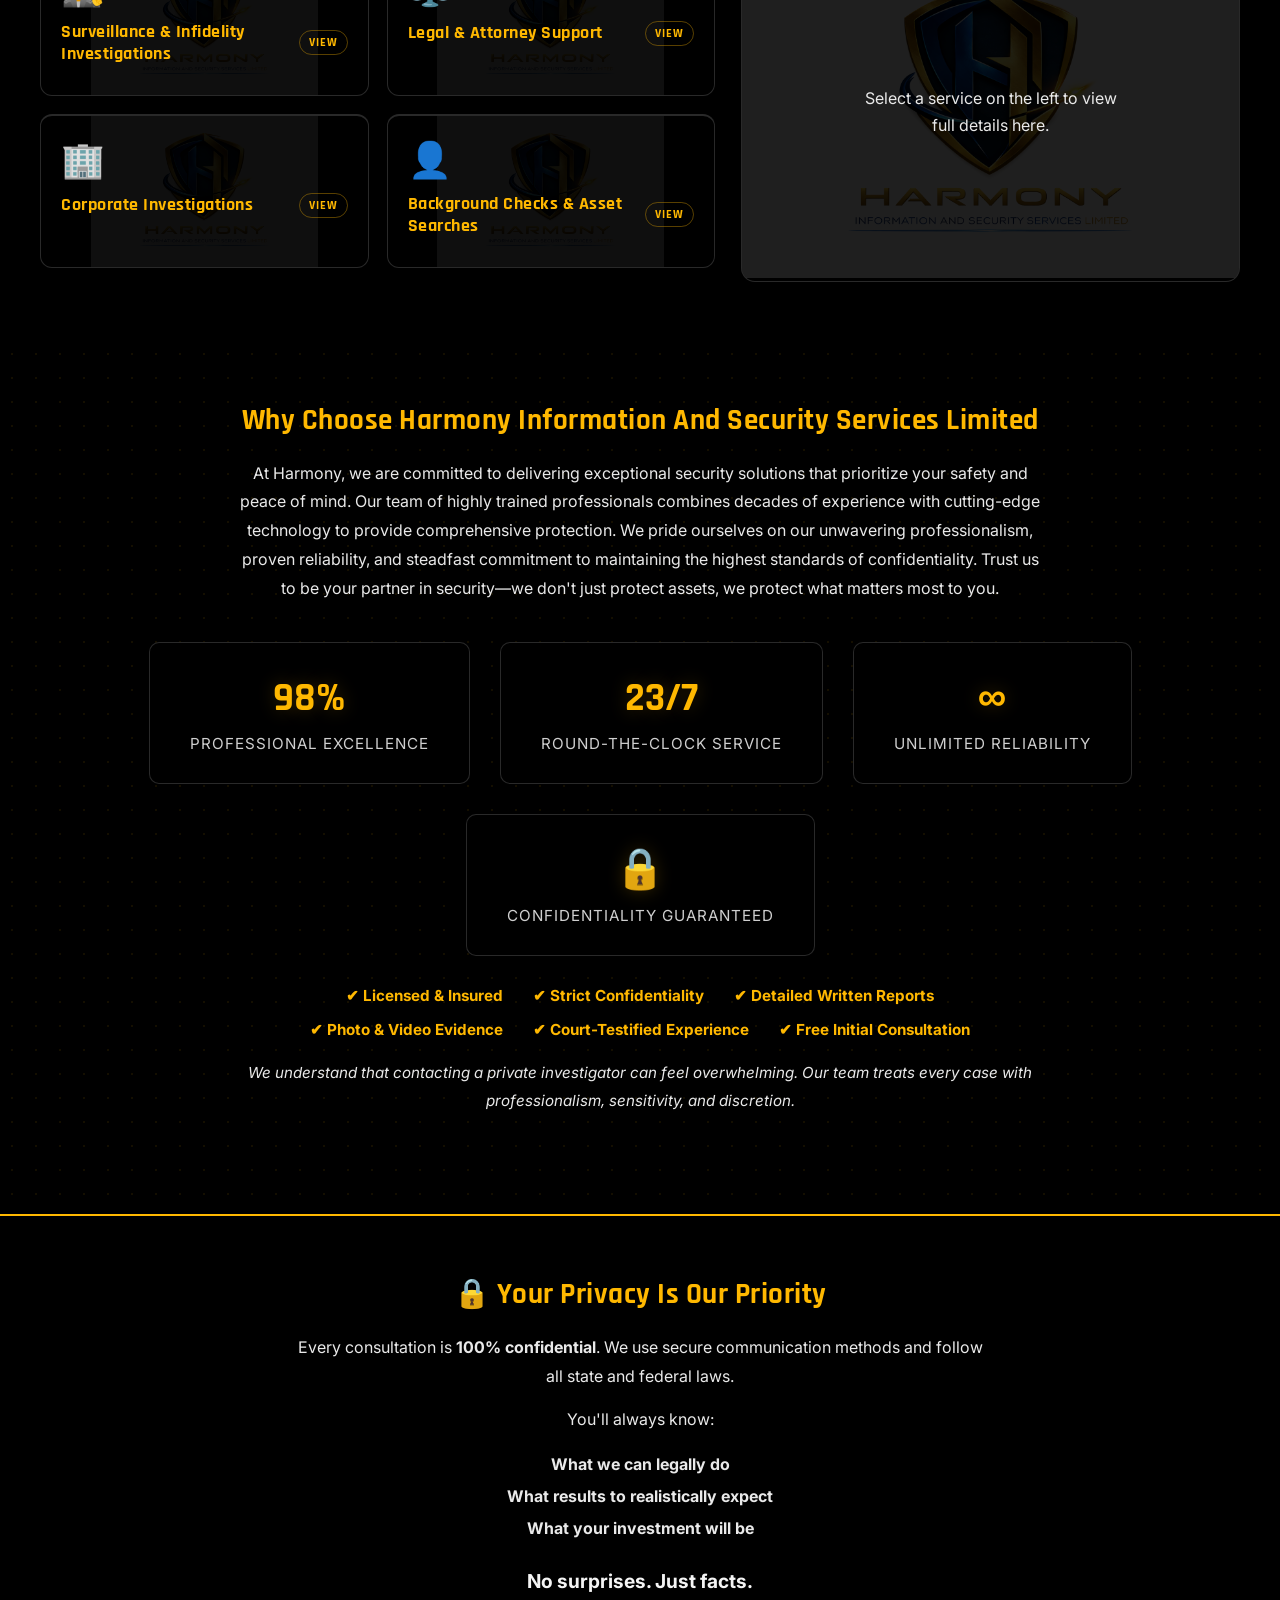
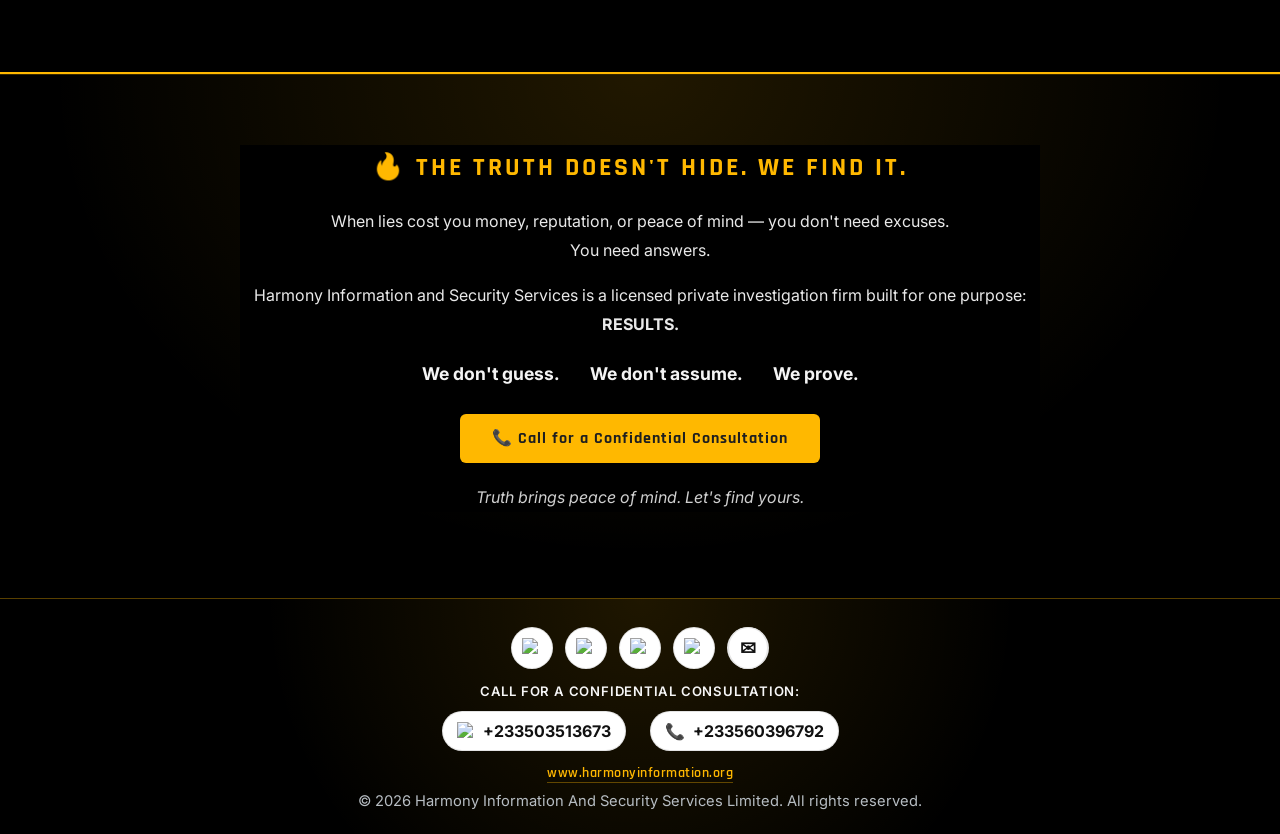
==== commit 2727a85b: "Add log.png image to repository" ====
--- a/index.html
+++ b/index.html
@@ -15,7 +15,7 @@
             </div>
             <div class="brand-heading">
                 <h1>Harmony Information And Security Services Limited</h1>
-                <img src="images/log.jpg" alt="Security badge" class="nav-security-image">
+                <img src="images/log.png" alt="Security badge" class="nav-security-image">
             </div>
             <button class="nav-toggle" type="button" aria-label="Toggle navigation" aria-expanded="false">
                 <span></span>
--- a/style.css
+++ b/style.css
@@ -115,16 +115,16 @@
 }
 
 .nav-security-image {
-    width: 160px;
-    height: 96px;
+    width: 140px;
+    height: 104px;
     border-radius: 14px;
-    border: 2px solid rgba(255, 184, 0, 0.55);
+    border: none;
     background-color: #000000;
-    padding: 6px;
+    padding: 4px;
     object-fit: contain;
-    box-shadow: 0 10px 22px rgba(0, 0, 0, 0.65), 0 0 0 1px rgba(255, 184, 0, 0.18);
-    filter: contrast(1.45) saturate(1.25) brightness(1.02)
-            drop-shadow(0 0 14px rgba(255, 184, 0, 0.22));
+    object-position: center;
+    box-shadow: none;
+    filter: none;
 }
 
 .nav-toggle {
@@ -1075,8 +1075,8 @@
     }
 
     .nav-security-image {
-        width: 110px;
-        height: 68px;
+        width: 98px;
+        height: 72px;
     }
 
     .nav-toggle {
@@ -1175,8 +1175,8 @@
     }
 
     .nav-security-image {
-        width: 72px;
-        height: 44px;
+        width: 64px;
+        height: 46px;
     }
 
     .nav-toggle {
@@ -1676,9 +1676,10 @@
     background-color: #FFFFFF;
 }
 
-/* Keep the security badge dark and bold on all screen sizes */
+/* Keep the security badge clean */
 .nav-security-image {
+    border: none !important;
     background-color: #000000 !important;
-    border-color: rgba(255, 184, 0, 0.7);
-}
-
+    box-shadow: none !important;
+}
+
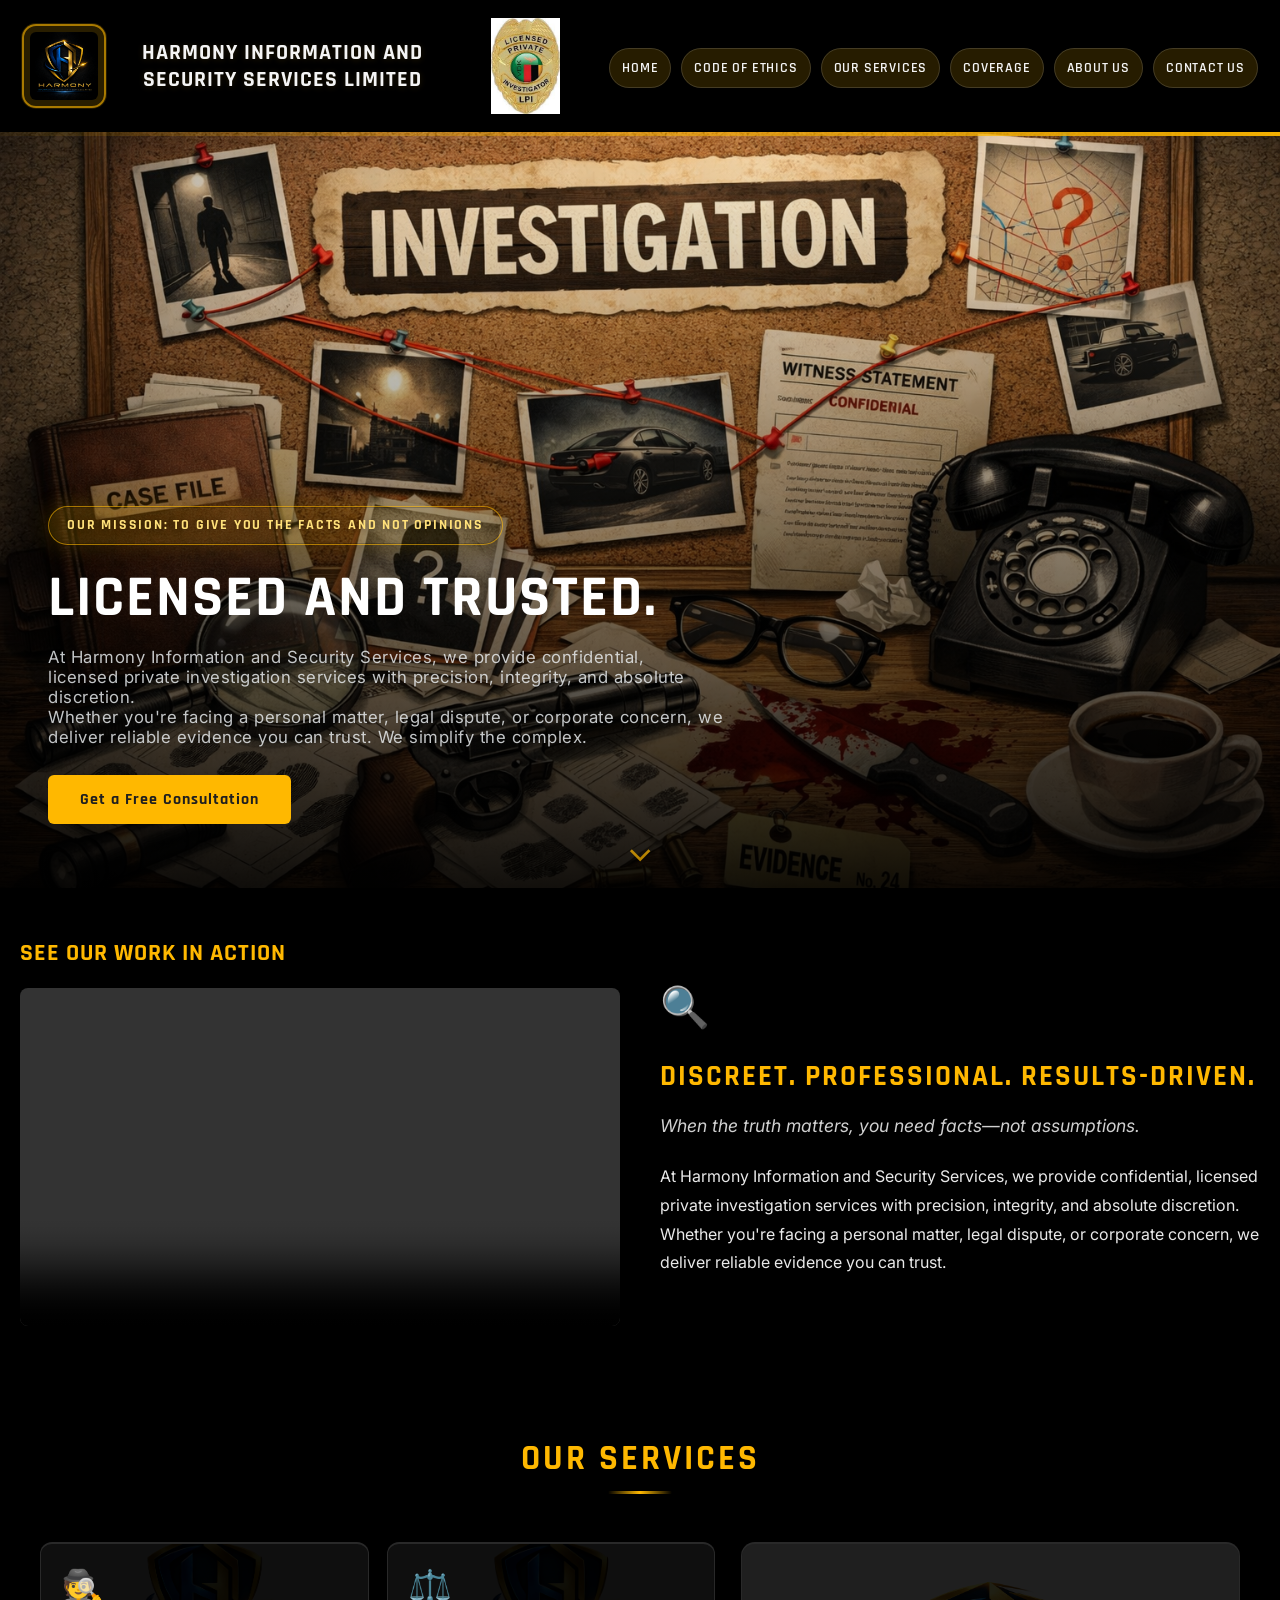
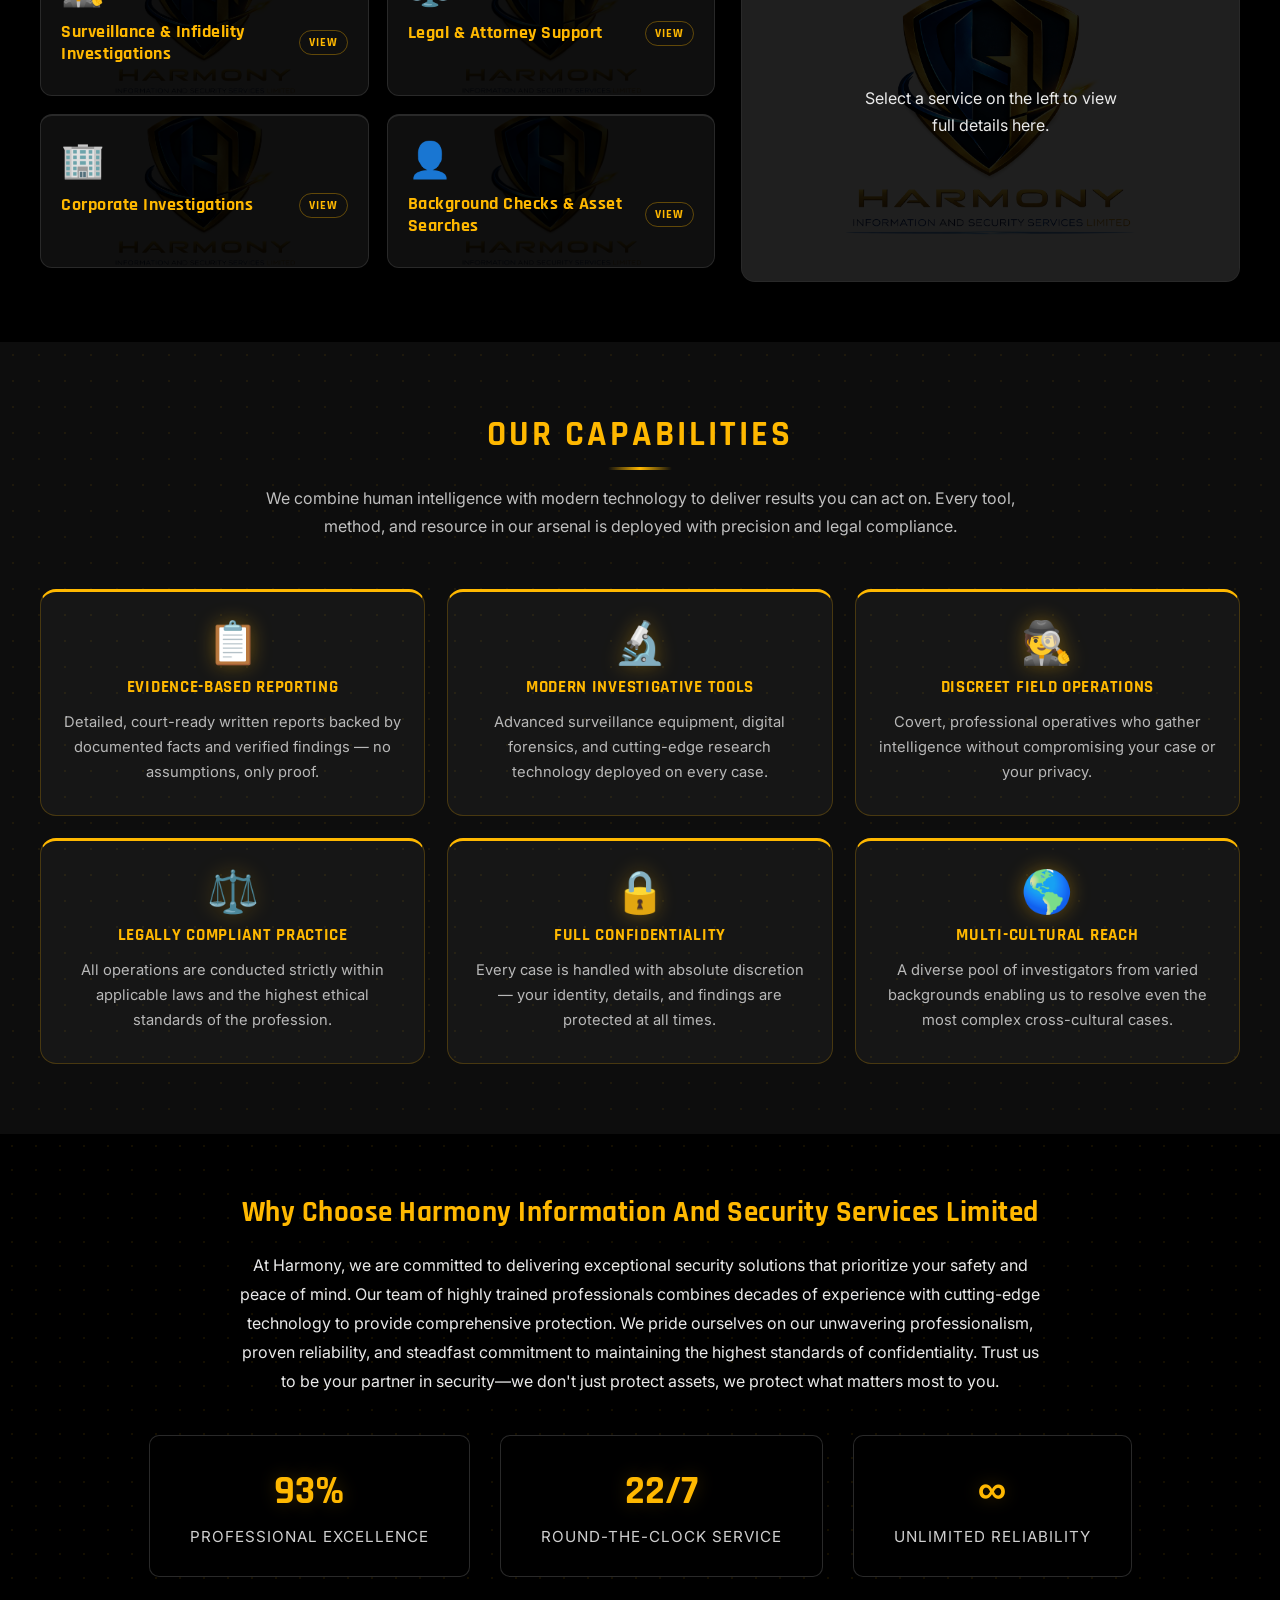
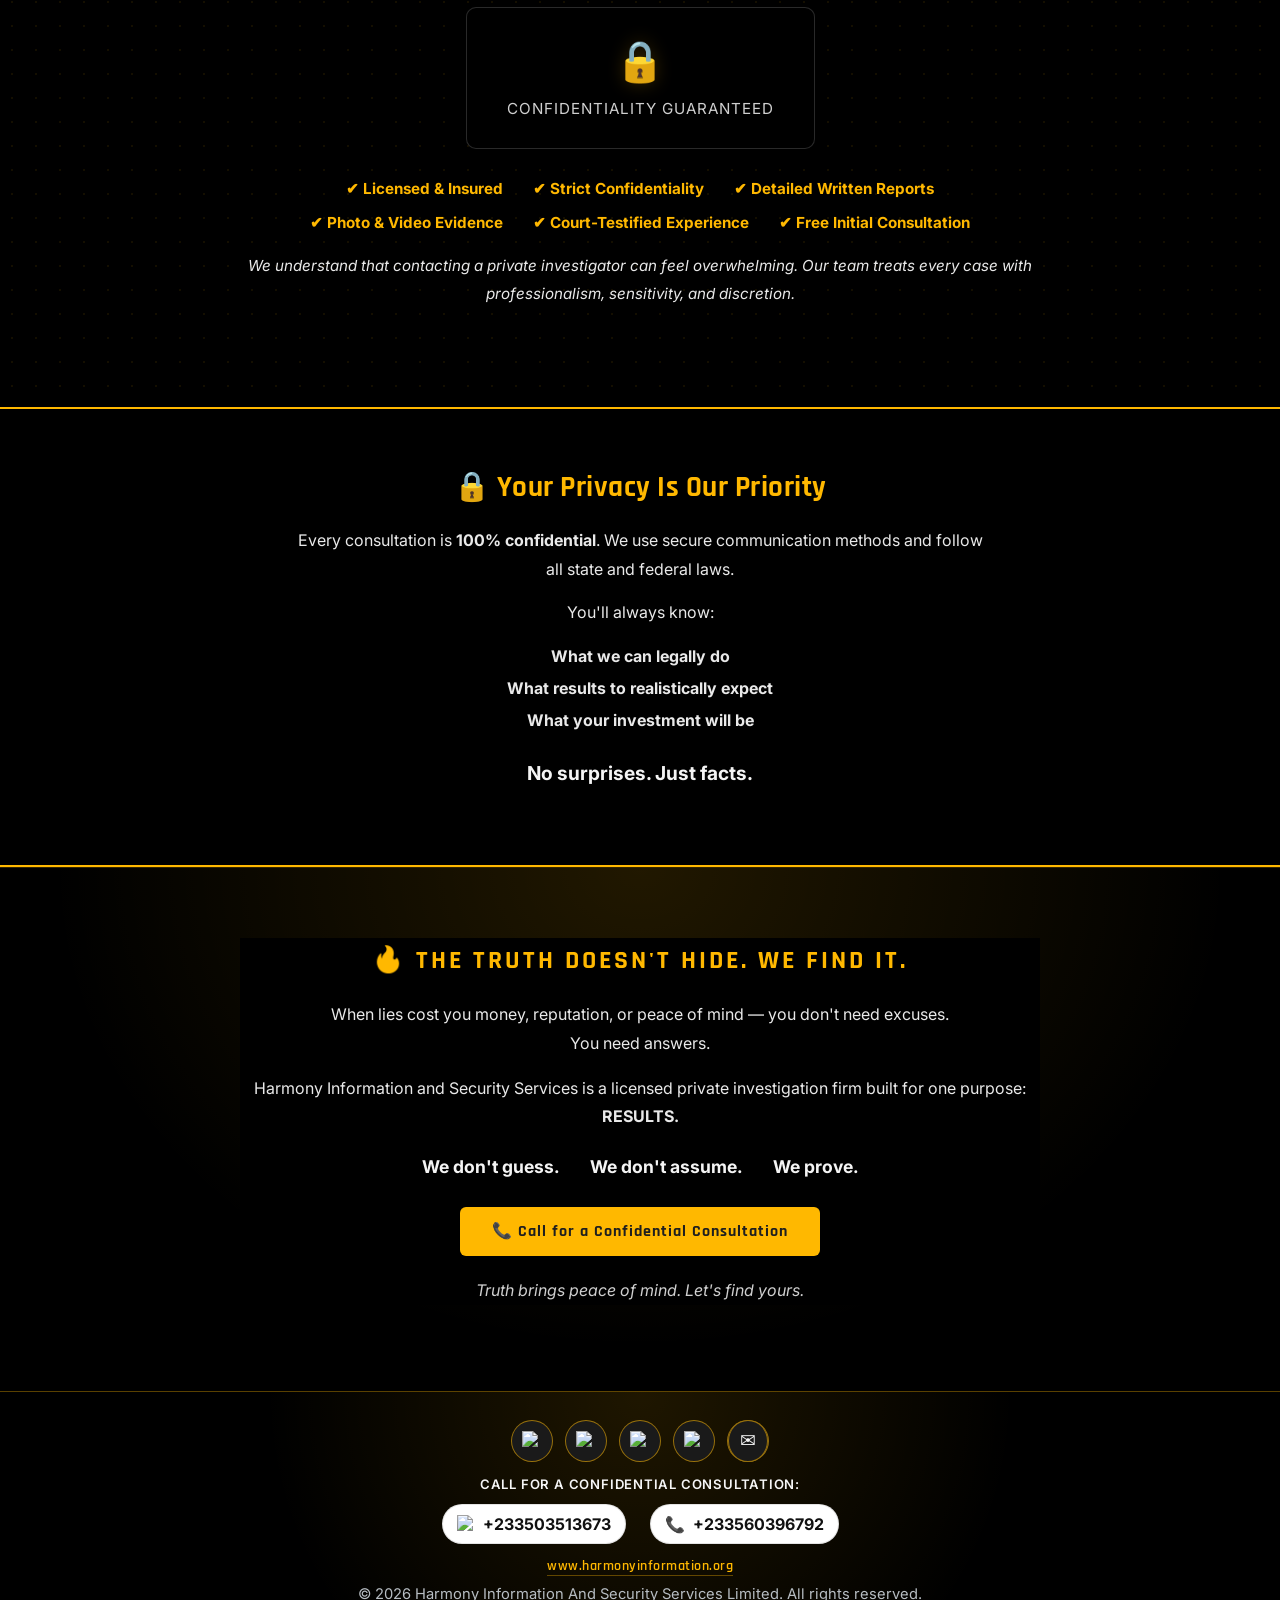
==== commit f3c714ec: "Enhance capabilities section visibility; update email to info@harmonyinformation.org sitewide" ====
--- a/index.html
+++ b/index.html
@@ -155,6 +155,44 @@
         </div>
     </section>
 
+    <!-- Our Capabilities -->
+    <section class="capabilities-section" data-reveal>
+        <h2 class="section-title">Our Capabilities</h2>
+        <p class="capabilities-intro">We combine human intelligence with modern technology to deliver results you can act on. Every tool, method, and resource in our arsenal is deployed with precision and legal compliance.</p>
+        <div class="capabilities-grid">
+            <div class="capability-card" data-reveal-stagger>
+                <span class="capability-icon">&#128203;</span>
+                <h3>Evidence-Based Reporting</h3>
+                <p>Detailed, court-ready written reports backed by documented facts and verified findings — no assumptions, only proof.</p>
+            </div>
+            <div class="capability-card" data-reveal-stagger>
+                <span class="capability-icon">&#128300;</span>
+                <h3>Modern Investigative Tools</h3>
+                <p>Advanced surveillance equipment, digital forensics, and cutting-edge research technology deployed on every case.</p>
+            </div>
+            <div class="capability-card" data-reveal-stagger>
+                <span class="capability-icon">&#128373;&#65039;</span>
+                <h3>Discreet Field Operations</h3>
+                <p>Covert, professional operatives who gather intelligence without compromising your case or your privacy.</p>
+            </div>
+            <div class="capability-card" data-reveal-stagger>
+                <span class="capability-icon">&#9878;&#65039;</span>
+                <h3>Legally Compliant Practice</h3>
+                <p>All operations are conducted strictly within applicable laws and the highest ethical standards of the profession.</p>
+            </div>
+            <div class="capability-card" data-reveal-stagger>
+                <span class="capability-icon">&#128274;</span>
+                <h3>Full Confidentiality</h3>
+                <p>Every case is handled with absolute discretion — your identity, details, and findings are protected at all times.</p>
+            </div>
+            <div class="capability-card" data-reveal-stagger>
+                <span class="capability-icon">&#127758;</span>
+                <h3>Multi-Cultural Reach</h3>
+                <p>A diverse pool of investigators from varied backgrounds enabling us to resolve even the most complex cross-cultural cases.</p>
+            </div>
+        </div>
+    </section>
+
     <!-- Why Choose Us -->
     <section class="why-choose" data-reveal>
         <h2>Why Choose Harmony Information And Security Services Limited</h2>
@@ -227,7 +265,7 @@
             <a href="https://www.linkedin.com/posts/harmony-information-and-security-services-limited_industry-memberships-affiliations-harmony-activity-7428755916801470464-Nk1C?utm_source=share&utm_medium=member_android&rcm=ACoAABg-PRwBx63Y_8lua_3uepsxpECLTQ2clM8" target="_blank" rel="noopener"><img src="https://upload.wikimedia.org/wikipedia/commons/8/81/LinkedIn_icon.svg" alt="LinkedIn" width="30" height="30"></a>
             <a href="https://wa.me/233503513673" target="_blank" rel="noopener"><img src="https://upload.wikimedia.org/wikipedia/commons/6/6b/WhatsApp.svg" alt="WhatsApp" width="30" height="30"></a>
             <a href="https://www.instagram.com/harmonyinformationgh?igsh=MWx6NjViZG5hcHhhOA==" target="_blank" rel="noopener"><img src="https://upload.wikimedia.org/wikipedia/commons/a/a5/Instagram_icon.png" alt="Instagram" width="30" height="30"></a>
-            <a href="mailto:info@harmonysecurity.com" class="footer-email-link" aria-label="Email Harmony">
+            <a href="mailto:info@harmonyinformation.org" class="footer-email-link" aria-label="Email Harmony">
                 <span class="footer-email-icon" aria-hidden="true">&#9993;</span>
             </a>
         </div>
--- a/style.css
+++ b/style.css
@@ -292,6 +292,82 @@
     height: auto;
 }
 
+/* Our Capabilities Section */
+.capabilities-section {
+    padding: 70px 20px;
+    background: #0d0d0d;
+    background-image: radial-gradient(rgba(255, 184, 0, 0.07) 1px, transparent 1px);
+    background-size: 26px 26px;
+    text-align: center;
+    position: relative;
+    z-index: 1;
+}
+
+.capabilities-section .section-title {
+    color: #FFB800;
+    margin-bottom: 14px;
+}
+
+.capabilities-intro {
+    max-width: 780px;
+    margin: 0 auto 48px;
+    color: #c0c0c0;
+    line-height: 1.8;
+    font-size: 1rem;
+}
+
+.capabilities-grid {
+    display: grid;
+    grid-template-columns: repeat(3, 1fr);
+    gap: 22px;
+    max-width: 1200px;
+    margin: 0 auto;
+}
+
+.capability-card {
+    background: rgba(255, 255, 255, 0.04);
+    border: 1px solid rgba(255, 184, 0, 0.22);
+    border-top: 3px solid #FFB800;
+    border-radius: 16px;
+    padding: 30px 22px;
+    display: flex;
+    flex-direction: column;
+    align-items: center;
+    gap: 12px;
+    text-align: center;
+    transition: background 0.24s ease, transform 0.24s ease, box-shadow 0.24s ease, border-color 0.24s ease;
+}
+
+.capability-card:hover {
+    background: rgba(255, 184, 0, 0.09);
+    border-color: #FFB800;
+    transform: translateY(-6px);
+    box-shadow: 0 14px 36px rgba(0, 0, 0, 0.55);
+}
+
+.capability-icon {
+    font-size: 2.6rem;
+    line-height: 1;
+    display: block;
+    filter: drop-shadow(0 0 10px rgba(255, 184, 0, 0.35));
+}
+
+.capability-card h3 {
+    color: #FFB800;
+    font-size: 1.05rem;
+    font-weight: 700;
+    text-transform: uppercase;
+    letter-spacing: 0.7px;
+    margin: 0;
+}
+
+.capability-card p {
+    color: #b8b8b8;
+    font-size: 0.92rem;
+    line-height: 1.7;
+    margin: 0;
+}
+
 /* Why Choose */
 .why-choose {
     padding: 60px 20px;
@@ -610,7 +686,7 @@
     width: 100%;
     height: 100%;
     background-image: url('images/HARMONY LOGO 2.png');
-    background-size: contain;
+    background-size: cover;
     background-repeat: no-repeat;
     background-position: center;
     opacity: 0.06;
@@ -712,7 +788,7 @@
     background-image: url('images/HARMONY LOGO 2.png');
     background-repeat: no-repeat;
     background-position: center;
-    background-size: contain;
+    background-size: cover;
     opacity: 0.12;
     pointer-events: none;
     z-index: 0;
@@ -943,8 +1019,8 @@
     width: 42px;
     height: 42px;
     border-radius: 50%;
-    border: 1px solid rgba(31, 31, 31, 0.12);
-    background-color: #FFFFFF;
+    border: 1px solid rgba(255, 184, 0, 0.55);
+    background-color: #1A1A1A;
     transition: transform 0.2s ease, border-color 0.2s ease, box-shadow 0.2s ease;
 }
 
@@ -970,10 +1046,10 @@
     height: 42px;
     font-size: 1.2rem;
     line-height: 1;
-    color: var(--site-text);
+    color: #F4F4F4;
     border-radius: 50%;
-    border: 1px solid rgba(31, 31, 31, 0.12);
-    background-color: #FFFFFF;
+    border: 1px solid rgba(255, 184, 0, 0.55);
+    background-color: #1A1A1A;
     transition: transform 0.2s ease, border-color 0.2s ease, box-shadow 0.2s ease;
 }
 
@@ -1082,6 +1158,13 @@
     .nav-toggle {
         display: block;
         flex-shrink: 0;
+        border-color: rgba(255, 184, 0, 0.9);
+        background-color: #000000;
+        box-shadow: 0 8px 18px rgba(0, 0, 0, 0.45);
+    }
+
+    .nav-toggle span {
+        background-color: #FFFFFF;
     }
 
     .nav-links {
@@ -1090,16 +1173,25 @@
         width: 100%;
         margin-top: 12px;
         padding: 14px;
-        border: 1px solid rgba(31, 31, 31, 0.08);
+        border: 1px solid rgba(255, 255, 255, 0.16);
         border-radius: 14px;
-        background-color: #FFFFFF;
+        background-color: #000000;
         flex-direction: column;
         gap: 10px;
-        box-shadow: 0 16px 32px rgba(0, 0, 0, 0.08);
+        box-shadow: 0 16px 32px rgba(0, 0, 0, 0.5);
     }
 
     nav.nav-open .nav-links {
         display: flex;
+    }
+
+    nav.nav-open .nav-toggle {
+        background-color: #FFB800;
+        border-color: #FFB800;
+    }
+
+    nav.nav-open .nav-toggle span {
+        background-color: #000000;
     }
 
     .nav-links li {
@@ -1110,9 +1202,19 @@
         display: block;
         padding: 12px 14px;
         border-radius: 10px;
-        border: 1px solid rgba(31, 31, 31, 0.08);
-        background: rgba(255, 184, 0, 0.08);
+        color: #FFFFFF;
+        border: 1px solid rgba(255, 184, 0, 0.6);
+        background: rgba(255, 184, 0, 0.12);
         font-size: 0.92rem;
+    }
+
+    .nav-links a:hover,
+    .nav-links a:focus-visible {
+        color: #000000;
+        background: #FFB800;
+        border-color: #FFB800;
+        box-shadow: 0 10px 22px rgba(255, 184, 0, 0.35);
+        outline: none;
     }
 }
 
@@ -1154,6 +1256,16 @@
     .home-service-detail-panel {
         position: static;
         top: auto;
+    }
+
+    .capabilities-grid {
+        grid-template-columns: repeat(2, 1fr);
+    }
+}
+
+@media (max-width: 480px) {
+    .capabilities-grid {
+        grid-template-columns: 1fr;
     }
 }
 
@@ -1665,14 +1777,12 @@
 /* Ensure text is readable on white/light buttons */
 .footer-contact-link,
 .footer-contact-link span,
-.footer-email-icon,
 .btn-secondary {
     color: #111111 !important;
     font-weight: 700;
 }
 
-.footer-contact-link,
-.footer-email-icon {
+.footer-contact-link {
     background-color: #FFFFFF;
 }
 
